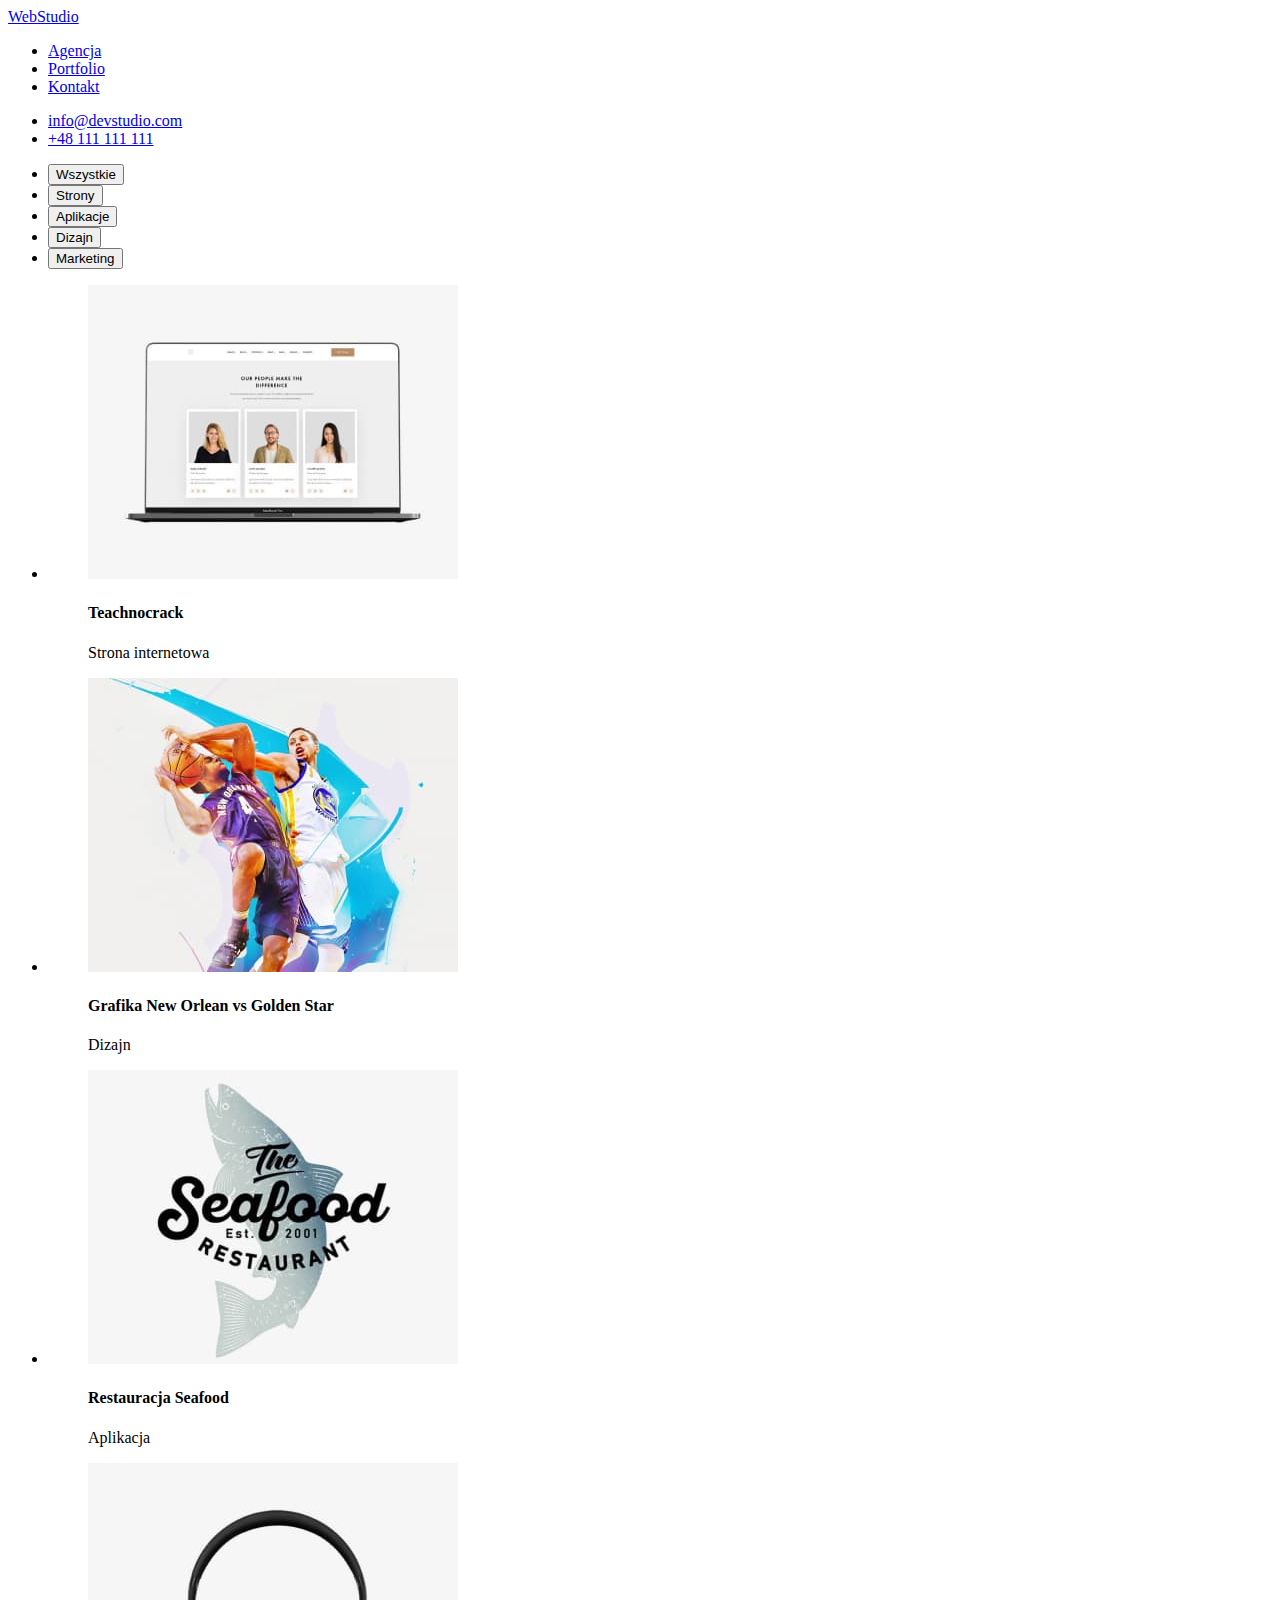
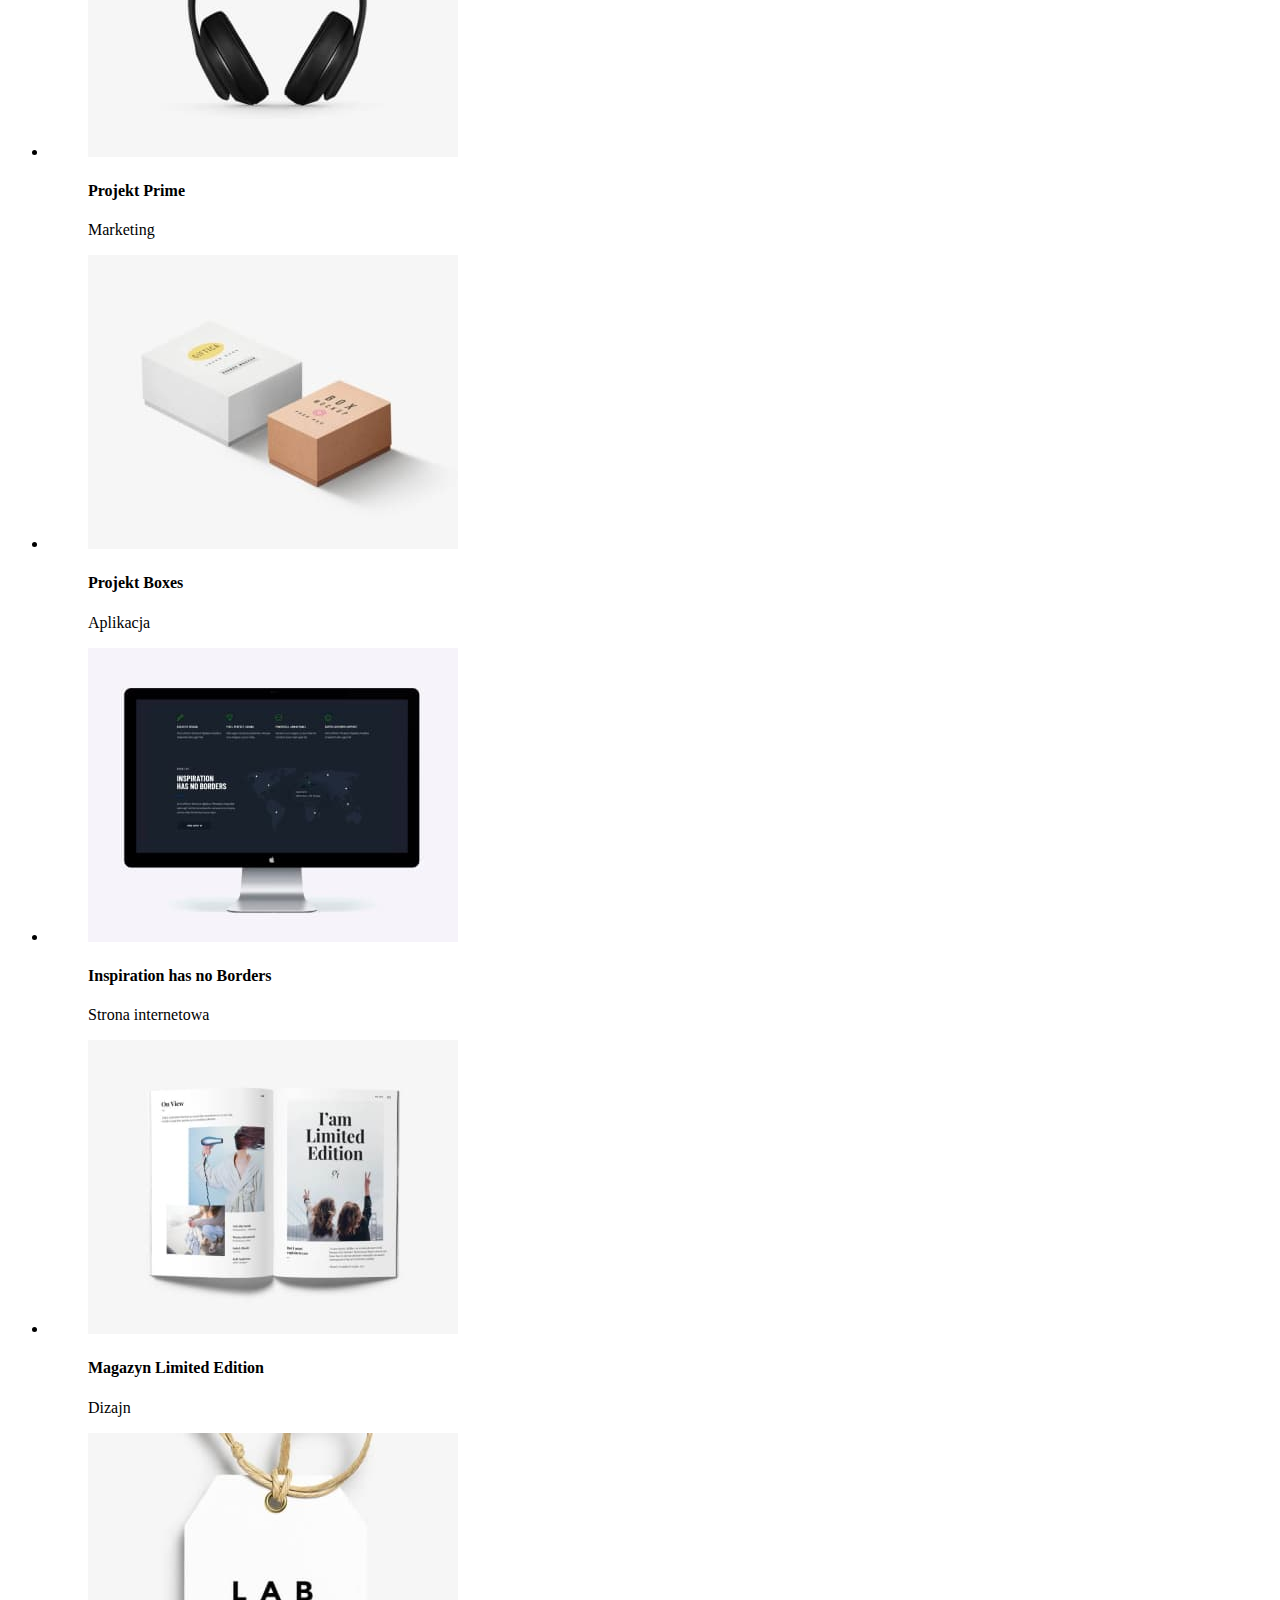
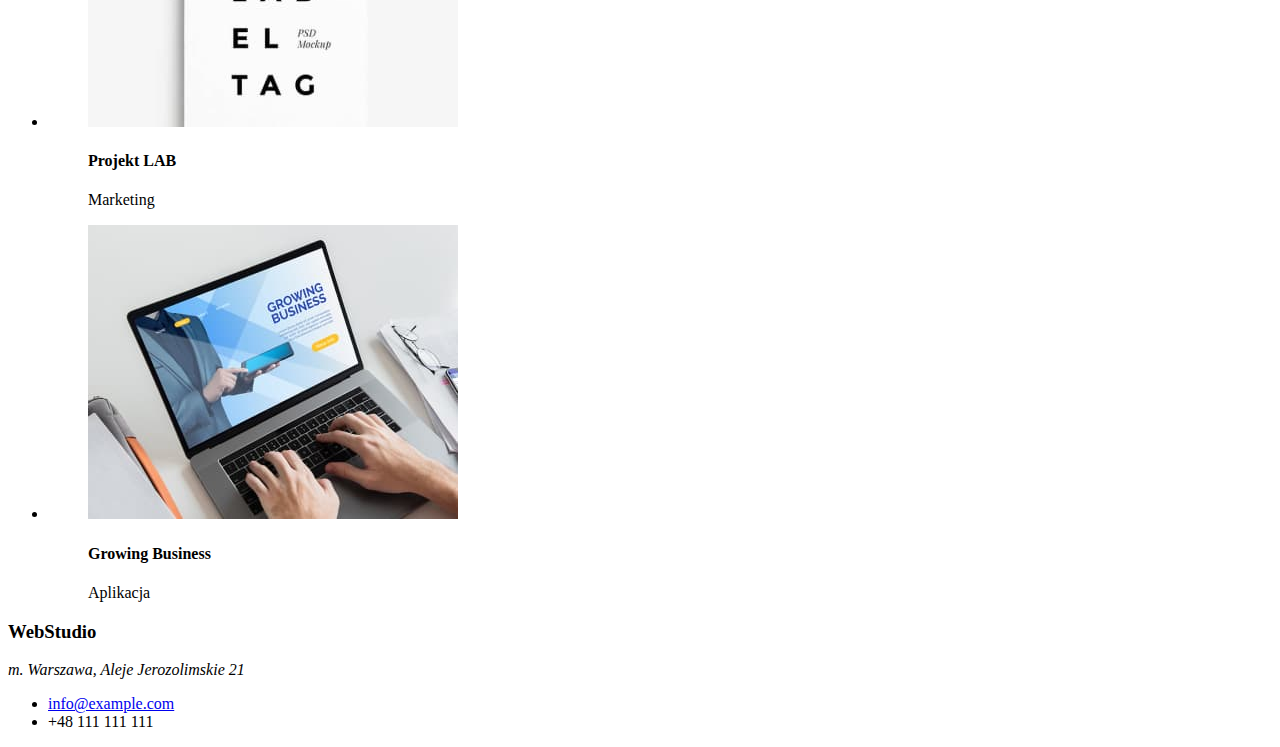
==== portfolio.html @ eed4c4bc "Add portfolio" ====
<!DOCTYPE html>
<html lang="en">
	<head>
		<meta charset="UTF-8" />
		<meta http-equiv="X-UA-Compatible" content="IE=edge" />
		<meta name="viewport" content="width=device-width, initial-scale=1.0" />
		<title>Document</title>
	</head>
	<body>
		<header>
			<a href="index.html">WebStudio</a>
			<nav>
				<ul>
					<li><a href="index.html">Agencja</a></li>
					<li><a href="portfolio.html">Portfolio</a></li>
					<li><a href="#">Kontakt</a></li>
				</ul>
			</nav>

			<ul>
				<li><a href="mailto:info@devstudio.com">info@devstudio.com</a></li>
				<li><a href="tel:+48111111111">+48 111 111 111</a></li>
			</ul>
		</header>
		<main>
			<section>
                <ul>
                    <li><button type="button">Wszystkie</button></li>
                    <li><button type="button">Strony</button></li>
                    <li><button type="button">Aplikacje</button></li>
                    <li><button type="button">Dizajn</button></li>
                    <li><button type="button">Marketing</button></li>
                </ul>
                <ul>
					<li>
						<figure>
							<img 
							src="images/portfolio-img1.jpg" 
							height="294"
							width="370" 
							alt="Strona internetowa na której możemy zobczyc zdjęcia 3 osób. 2 dziewczyn i chłopaka"
							/>
							<figcaption>
								<h4>Teachnocrack</h4>
								<p>Strona internetowa</p>
							</figcaption>
						</figure>
					</li>
					<li>
						<figure>
							<img src="images/portfolio-img2.jpg" height="294"
							width="370" alt="Dwuch zawodników NBA walczy o piłkę">
								
							</img>
							<figcaption><h4>Grafika New Orlean vs Golden Star</h4>
								<p>Dizajn</p></figcaption>
						</figure>
					</li>
					<li>
						<figure>
							<img src="images/portfolio-img3.jpg"height="294"
							width="370" alt="Logo The Seafood Restaurant na którym widziemy rybę">
								<figcaption><h4>Restauracja Seafood</h4>
								<p>Aplikacja</p></figcaption>
							</img>
						</figure>
					</li>
					<li>
						<figure>
							<img src="images/portfolio-img4.jpg" height="294"
							width="370" alt="Słuchawki nauszne koloru czarnego">
								<figcaption><h4>Projekt Prime</h4>
								<p>Marketing</p></figcaption>
							</img>
						</figure>
					</li>
					<li>
						<figure>
							<img src="images/portfolio-img5.jpg" height="294"
							width="370" alt="Dwa pudełka, jedno białe i większe drugie brązowe mniejsze">
								<figcaption><h4>Projekt Boxes</h4><p>Aplikacja</p></figcaption>
							</img>
						</figure>
					</li>
					<li>
						<figure>
							<img src="images/portfolio-img6.jpg" height="294"
							width="370" alt="Monitor na którym widzimy wyświetloną stronę internetową ">
								<figcaption><h4>Inspiration has no Borders</h4><p>Strona internetowa</p></figcaption>
							</img>
						</figure>
					</li>
					<li>
						<figure>
							<img 
							src="images/portfolio-img7.jpg" 
							height="294"
							width="370" 
							alt="Magazyn Limit Edition ">
								<figcaption><h4>Magazyn Limited Edition</h4><p>Dizajn</p></figcaption>
							</img>
						</figure>
					</li>
					<li>
						<figure>
							<img src="images/portfolio-img8.jpg" height="294"
							width="370" alt="Pszywieszka koloru białego z napisem L A B E L T A G">
								<figcaption><h4>Projekt LAB</h4><p>Marketing</p></figcaption>
							</img>
						</figure>
					</li>
					<li>
						<figure>
							<img src="images/portfolio-img9.jpg" height="294"
							width="370" alt="Laptop z wyswietloną stroną GROWING BUSINESS">
								<figcaption><h4>Growing Business</h4><p>Aplikacja</p></figcaption>
							</img>
						</figure>
					</li>
				</ul>
            </section>
		</main>
		<footer>
			<h3>WebStudio</h3>
			<address>m. Warszawa, Aleje Jerozolimskie 21</address>
			<ul>
				<li><a href="mailto:info@example.com">info@example.com</a></li>
				<li><a href="tel:+48111111111"></a>+48 111 111 111</li>
			</ul>
		</footer>
	</body>
</html>
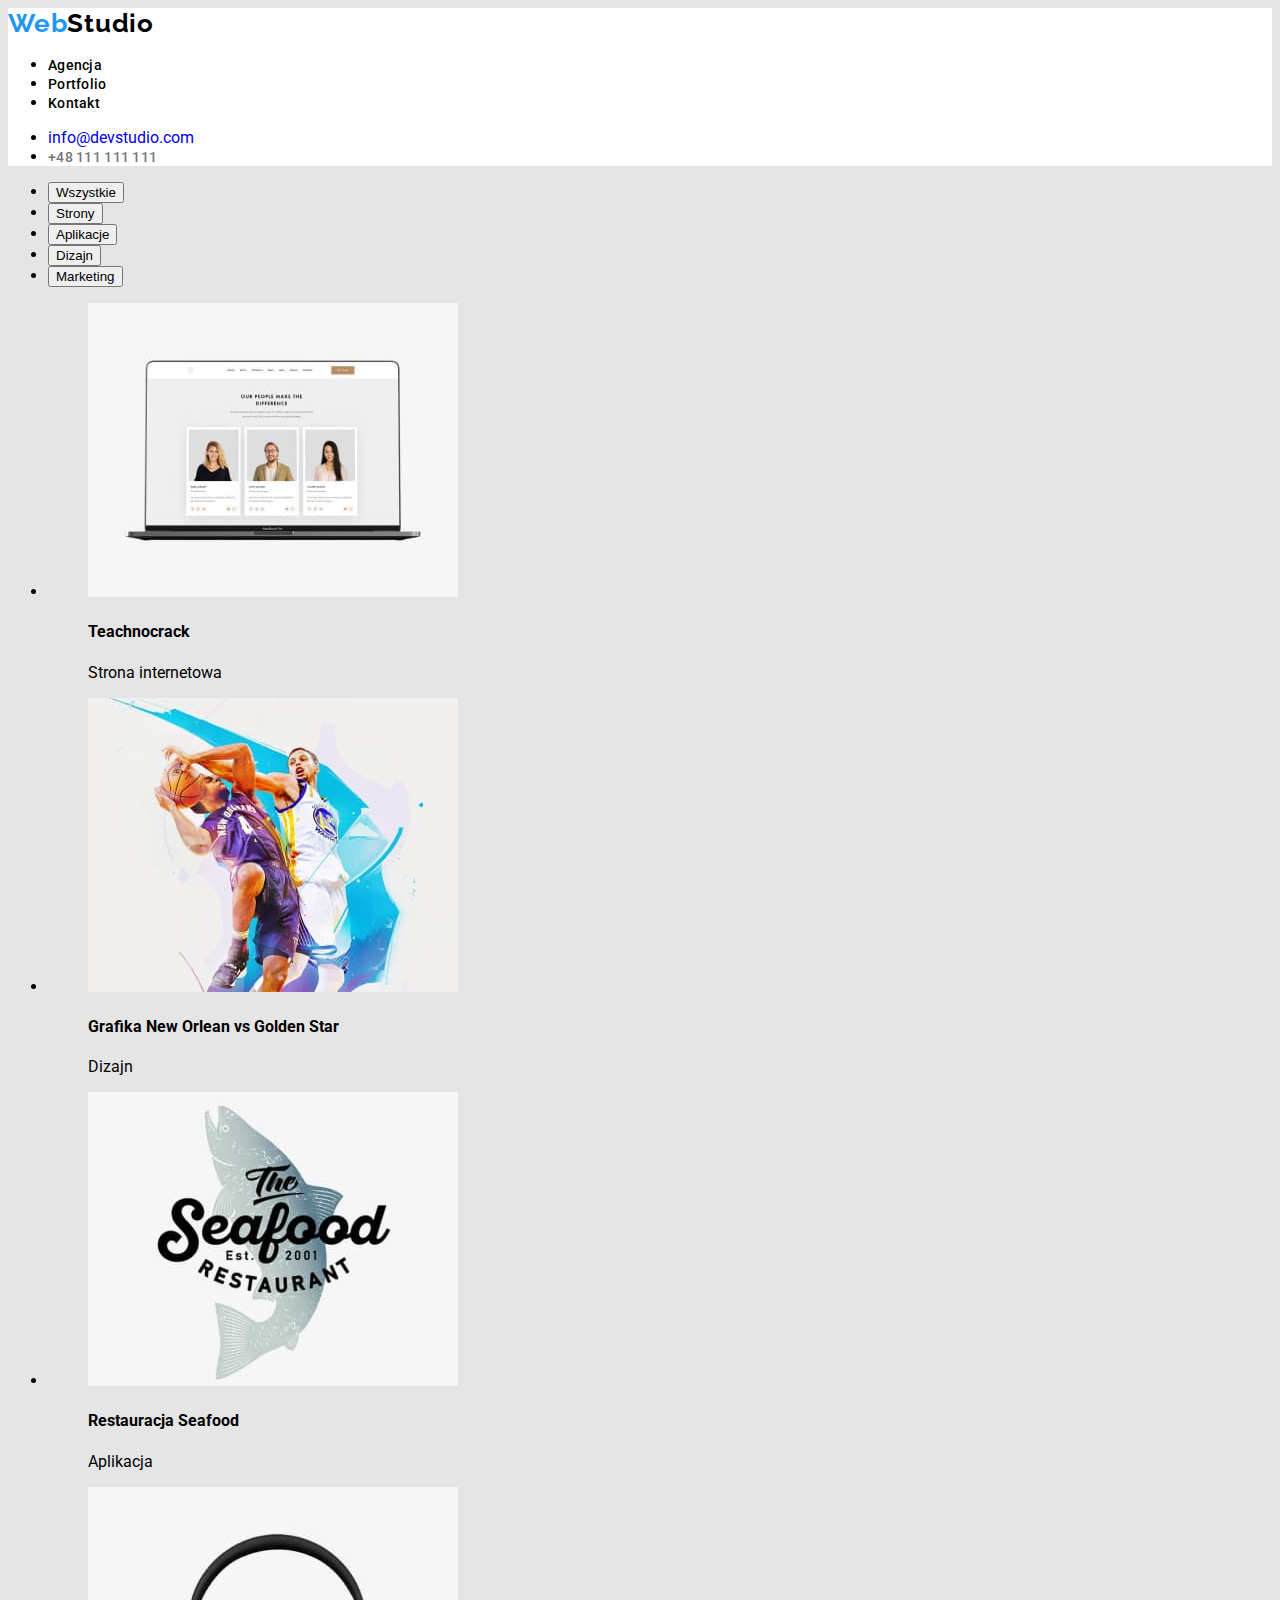
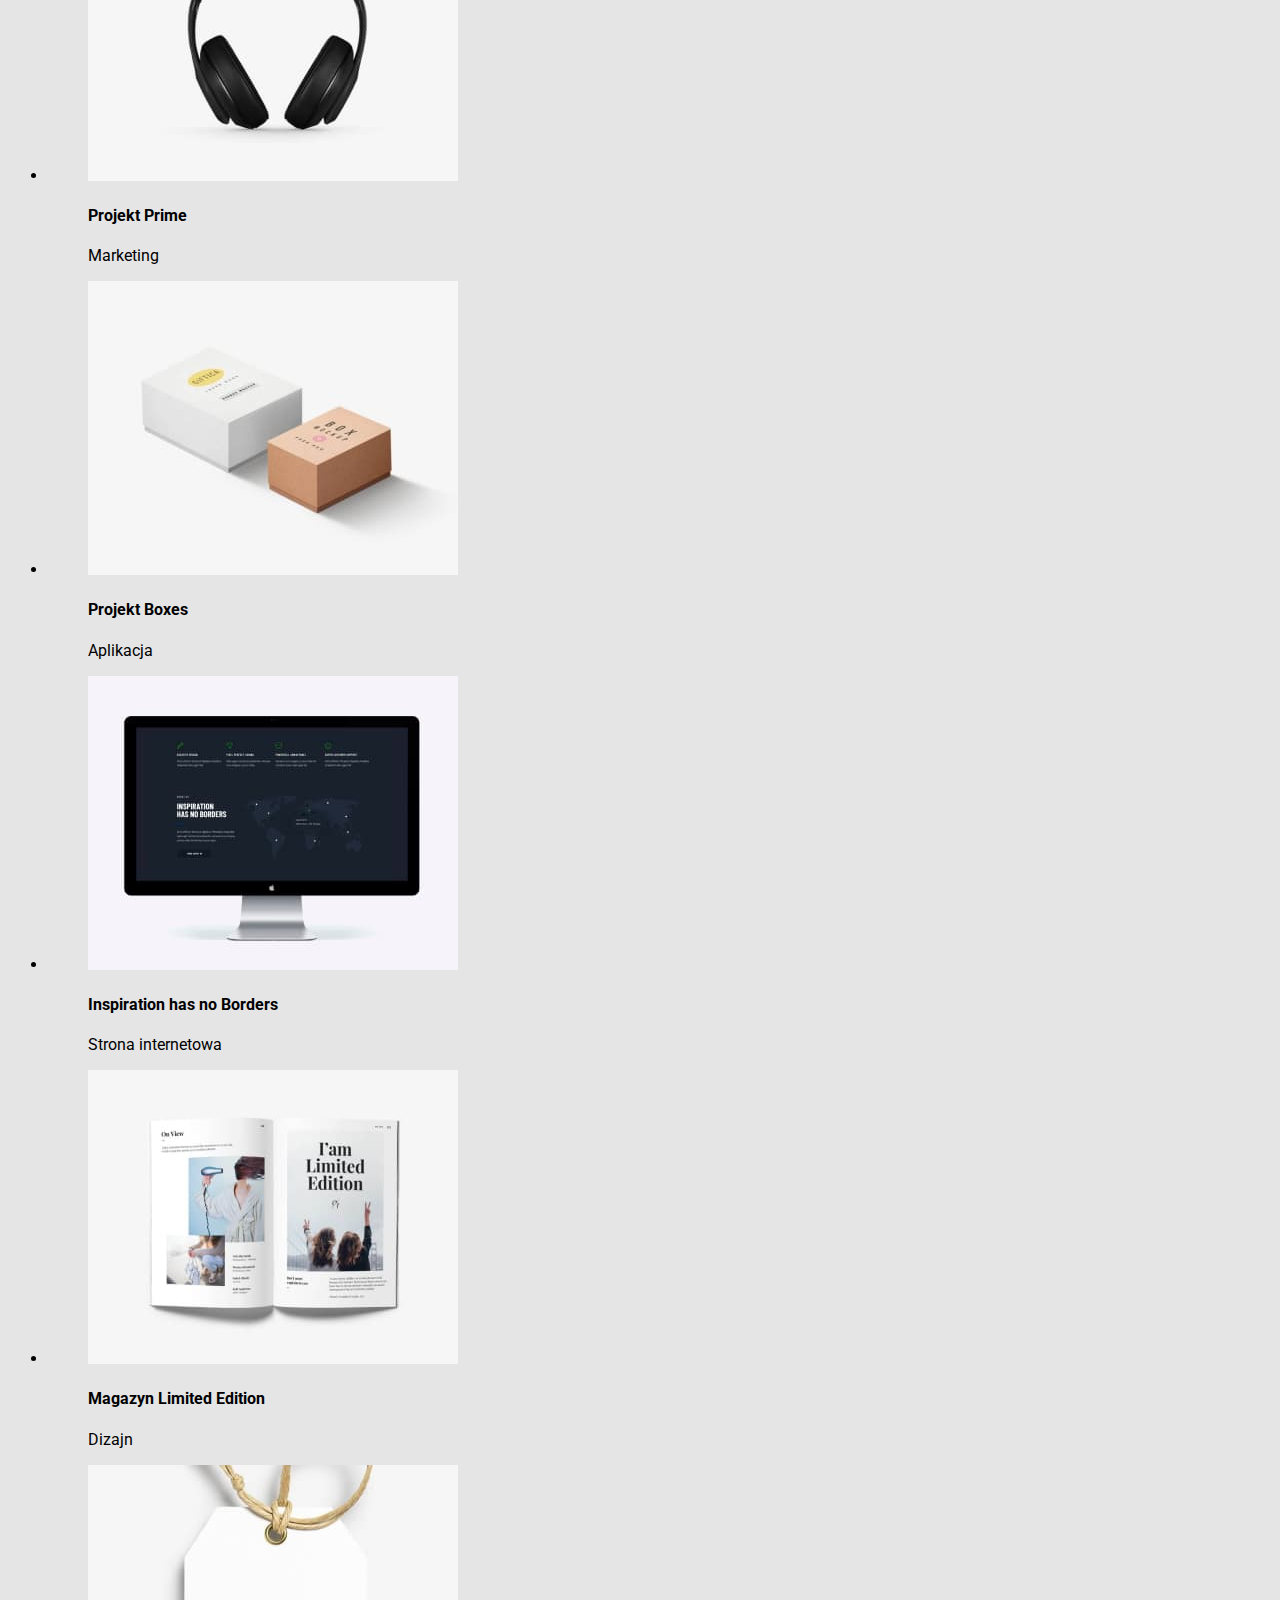
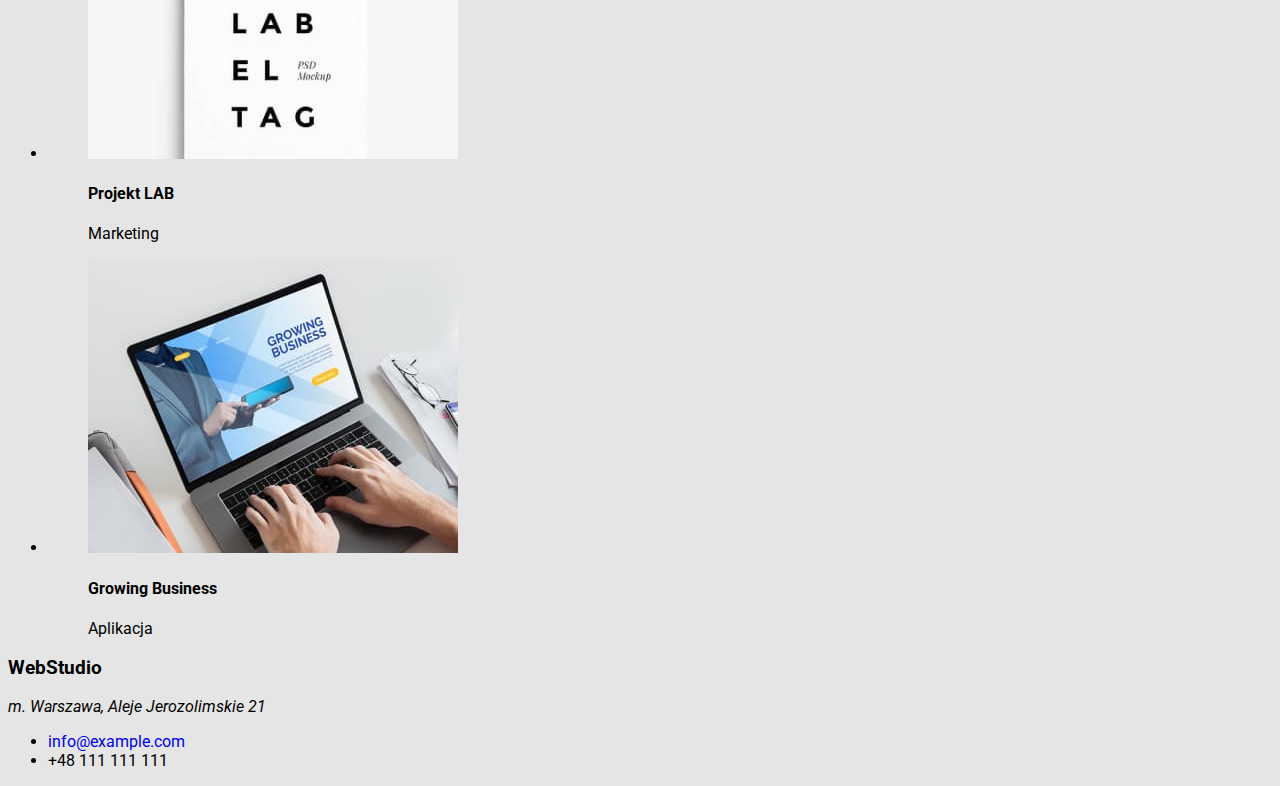
==== commit b24c1dbc: "css" ====
--- a/portfolio.html
+++ b/portfolio.html
@@ -4,41 +4,58 @@
 		<meta charset="UTF-8" />
 		<meta http-equiv="X-UA-Compatible" content="IE=edge" />
 		<meta name="viewport" content="width=device-width, initial-scale=1.0" />
+		<link rel="preconnect" href="https://fonts.googleapis.com" />
+		<link rel="preconnect" href="https://fonts.gstatic.com" crossorigin />
+		<link
+			href="https://fonts.googleapis.com/css2?family=Raleway:wght@700&family=Roboto:wght@400;500;700;900&display=swap"
+			rel="stylesheet"
+		/>
+		<link rel="stylesheet" href="./css/styles.css" />
 		<title>Document</title>
 	</head>
 	<body>
 		<header>
-			<a href="index.html">WebStudio</a>
+			<a href="index.html" class="header__logo"
+				><span class="header__logo--span">Web</span>Studio</a
+			>
 			<nav>
 				<ul>
-					<li><a href="index.html">Agencja</a></li>
-					<li><a href="portfolio.html">Portfolio</a></li>
-					<li><a href="#">Kontakt</a></li>
+					<li><a href="index.html" class="header__link">Agencja</a></li>
+					<li><a href="portfolio.html" class="header__link">Portfolio</a></li>
+					<li><a href="#" class="header__link">Kontakt</a></li>
 				</ul>
 			</nav>
 
 			<ul>
-				<li><a href="mailto:info@devstudio.com">info@devstudio.com</a></li>
-				<li><a href="tel:+48111111111">+48 111 111 111</a></li>
+				<li>
+					<a href="mailto:info@devstudio.com" class="header__contact--mail"
+						>info@devstudio.com</a
+					>
+				</li>
+				<li>
+					<a href="tel:+48111111111" class="header__contact--phone"
+						>+48 111 111 111</a
+					>
+				</li>
 			</ul>
 		</header>
 		<main>
 			<section>
-                <ul>
-                    <li><button type="button">Wszystkie</button></li>
-                    <li><button type="button">Strony</button></li>
-                    <li><button type="button">Aplikacje</button></li>
-                    <li><button type="button">Dizajn</button></li>
-                    <li><button type="button">Marketing</button></li>
-                </ul>
-                <ul>
+				<ul>
+					<li><button type="button">Wszystkie</button></li>
+					<li><button type="button">Strony</button></li>
+					<li><button type="button">Aplikacje</button></li>
+					<li><button type="button">Dizajn</button></li>
+					<li><button type="button">Marketing</button></li>
+				</ul>
+				<ul>
 					<li>
 						<figure>
-							<img 
-							src="images/portfolio-img1.jpg" 
-							height="294"
-							width="370" 
-							alt="Strona internetowa na której możemy zobczyc zdjęcia 3 osób. 2 dziewczyn i chłopaka"
+							<img
+								src="images/portfolio-img1.jpg"
+								height="294"
+								width="370"
+								alt="Strona internetowa na której możemy zobczyc zdjęcia 3 osób. 2 dziewczyn i chłopaka"
 							/>
 							<figcaption>
 								<h4>Teachnocrack</h4>
@@ -48,77 +65,118 @@
 					</li>
 					<li>
 						<figure>
-							<img src="images/portfolio-img2.jpg" height="294"
-							width="370" alt="Dwuch zawodników NBA walczy o piłkę">
-								
-							</img>
-							<figcaption><h4>Grafika New Orlean vs Golden Star</h4>
-								<p>Dizajn</p></figcaption>
+							<img
+								src="images/portfolio-img2.jpg"
+								height="294"
+								width="370"
+								alt="Dwuch zawodników NBA walczy o piłkę"
+							/>
+							<figcaption>
+								<h4>Grafika New Orlean vs Golden Star</h4>
+								<p>Dizajn</p>
+							</figcaption>
 						</figure>
 					</li>
 					<li>
 						<figure>
-							<img src="images/portfolio-img3.jpg"height="294"
-							width="370" alt="Logo The Seafood Restaurant na którym widziemy rybę">
-								<figcaption><h4>Restauracja Seafood</h4>
-								<p>Aplikacja</p></figcaption>
-							</img>
+							<img
+								src="images/portfolio-img3.jpg"
+								height="294"
+								width="370"
+								alt="Logo The Seafood Restaurant na którym widziemy rybę"
+							/>
+							<figcaption>
+								<h4>Restauracja Seafood</h4>
+								<p>Aplikacja</p>
+							</figcaption>
 						</figure>
 					</li>
 					<li>
 						<figure>
-							<img src="images/portfolio-img4.jpg" height="294"
-							width="370" alt="Słuchawki nauszne koloru czarnego">
-								<figcaption><h4>Projekt Prime</h4>
-								<p>Marketing</p></figcaption>
-							</img>
+							<img
+								src="images/portfolio-img4.jpg"
+								height="294"
+								width="370"
+								alt="Słuchawki nauszne koloru czarnego"
+							/>
+							<figcaption>
+								<h4>Projekt Prime</h4>
+								<p>Marketing</p>
+							</figcaption>
 						</figure>
 					</li>
 					<li>
 						<figure>
-							<img src="images/portfolio-img5.jpg" height="294"
-							width="370" alt="Dwa pudełka, jedno białe i większe drugie brązowe mniejsze">
-								<figcaption><h4>Projekt Boxes</h4><p>Aplikacja</p></figcaption>
-							</img>
+							<img
+								src="images/portfolio-img5.jpg"
+								height="294"
+								width="370"
+								alt="Dwa pudełka, jedno białe i większe drugie brązowe mniejsze"
+							/>
+							<figcaption>
+								<h4>Projekt Boxes</h4>
+								<p>Aplikacja</p>
+							</figcaption>
 						</figure>
 					</li>
 					<li>
 						<figure>
-							<img src="images/portfolio-img6.jpg" height="294"
-							width="370" alt="Monitor na którym widzimy wyświetloną stronę internetową ">
-								<figcaption><h4>Inspiration has no Borders</h4><p>Strona internetowa</p></figcaption>
-							</img>
+							<img
+								src="images/portfolio-img6.jpg"
+								height="294"
+								width="370"
+								alt="Monitor na którym widzimy wyświetloną stronę internetową "
+							/>
+							<figcaption>
+								<h4>Inspiration has no Borders</h4>
+								<p>Strona internetowa</p>
+							</figcaption>
 						</figure>
 					</li>
 					<li>
 						<figure>
-							<img 
-							src="images/portfolio-img7.jpg" 
-							height="294"
-							width="370" 
-							alt="Magazyn Limit Edition ">
-								<figcaption><h4>Magazyn Limited Edition</h4><p>Dizajn</p></figcaption>
-							</img>
+							<img
+								src="images/portfolio-img7.jpg"
+								height="294"
+								width="370"
+								alt="Magazyn Limit Edition "
+							/>
+							<figcaption>
+								<h4>Magazyn Limited Edition</h4>
+								<p>Dizajn</p>
+							</figcaption>
 						</figure>
 					</li>
 					<li>
 						<figure>
-							<img src="images/portfolio-img8.jpg" height="294"
-							width="370" alt="Pszywieszka koloru białego z napisem L A B E L T A G">
-								<figcaption><h4>Projekt LAB</h4><p>Marketing</p></figcaption>
-							</img>
+							<img
+								src="images/portfolio-img8.jpg"
+								height="294"
+								width="370"
+								alt="Pszywieszka koloru białego z napisem L A B E L T A G"
+							/>
+							<figcaption>
+								<h4>Projekt LAB</h4>
+								<p>Marketing</p>
+							</figcaption>
 						</figure>
 					</li>
 					<li>
 						<figure>
-							<img src="images/portfolio-img9.jpg" height="294"
-							width="370" alt="Laptop z wyswietloną stroną GROWING BUSINESS">
-								<figcaption><h4>Growing Business</h4><p>Aplikacja</p></figcaption>
-							</img>
+							<img
+								src="images/portfolio-img9.jpg"
+								height="294"
+								width="370"
+								alt="Laptop z wyswietloną stroną GROWING BUSINESS"
+							/>
+							<figcaption>
+								<h4>Growing Business</h4>
+								<p>Aplikacja</p>
+							</figcaption>
 						</figure>
 					</li>
 				</ul>
-            </section>
+			</section>
 		</main>
 		<footer>
 			<h3>WebStudio</h3>
--- a/css/styles.css
+++ b/css/styles.css
@@ -0,0 +1,98 @@
+/* deklaracja zmiennych */
+:root {
+	--brand-color: #e5e5e5;
+	--secondary-color: #2f303a;
+	--header-color: #ffffff;
+}
+/* style ogołne */
+body {
+	background-color: var(--brand-color);
+	font-family: "Roboto", sans-serif;
+}
+header {
+	background-color: var(--header-color);
+}
+a {
+	text-decoration: none;
+}
+
+/* style dla header */
+.header__logo {
+	font-family: "Raleway";
+	font-style: normal;
+	font-weight: 700;
+	font-size: 26px;
+	line-height: 31px;
+	letter-spacing: 0.03em;
+	color: black;
+}
+.header__logo--span {
+	color: #2196f3;
+}
+.header__link {
+	font-family: "Roboto";
+	font-style: normal;
+	font-weight: 500;
+	font-size: 14px;
+	line-height: 16px;
+	letter-spacing: 0.02em;
+	color: black;
+}
+.header__link:focus {
+	color: #2196f3;
+}
+.header_contact--mail {
+	font-family: "Roboto";
+	font-style: normal;
+	font-weight: 500;
+	font-size: 14px;
+	line-height: 16px;
+	letter-spacing: 0.02em;
+	color: #2196f3;
+}
+.header__contact--phone {
+	font-family: "Roboto";
+	font-style: normal;
+	font-weight: 500;
+	font-size: 14px;
+	line-height: 16px;
+	letter-spacing: 0.02em;
+	color: #757575;
+}
+
+/* style dla sekcji z efektywnymi rozwiazaniami*/
+
+.section__effective_solutions {
+	background: #2f303a;
+}
+.section__effective_solutions--heading{
+	font-family: 'Roboto';
+	font-style: normal;
+	font-weight: 900;
+	font-size: 44px;
+	line-height: 60px;
+	/* or 136% */
+	text-align: center;
+	letter-spacing: 0.06em;
+	text-transform: uppercase;
+	
+	color: #FFFFFF;
+	
+}
+.section__effective_solutions--button{
+	font-family: 'Roboto';
+	font-style: normal;
+	font-weight: 700;
+	font-size: 16px;
+	line-height: 30px;
+	/* identical to box height, or 188% */
+	
+	display: flex;
+	align-items: center;
+	text-align: center;
+	letter-spacing: 0.06em;
+
+	color: #FFFFFF;
+}
+
+/* style dla sekcji z loremipsum */
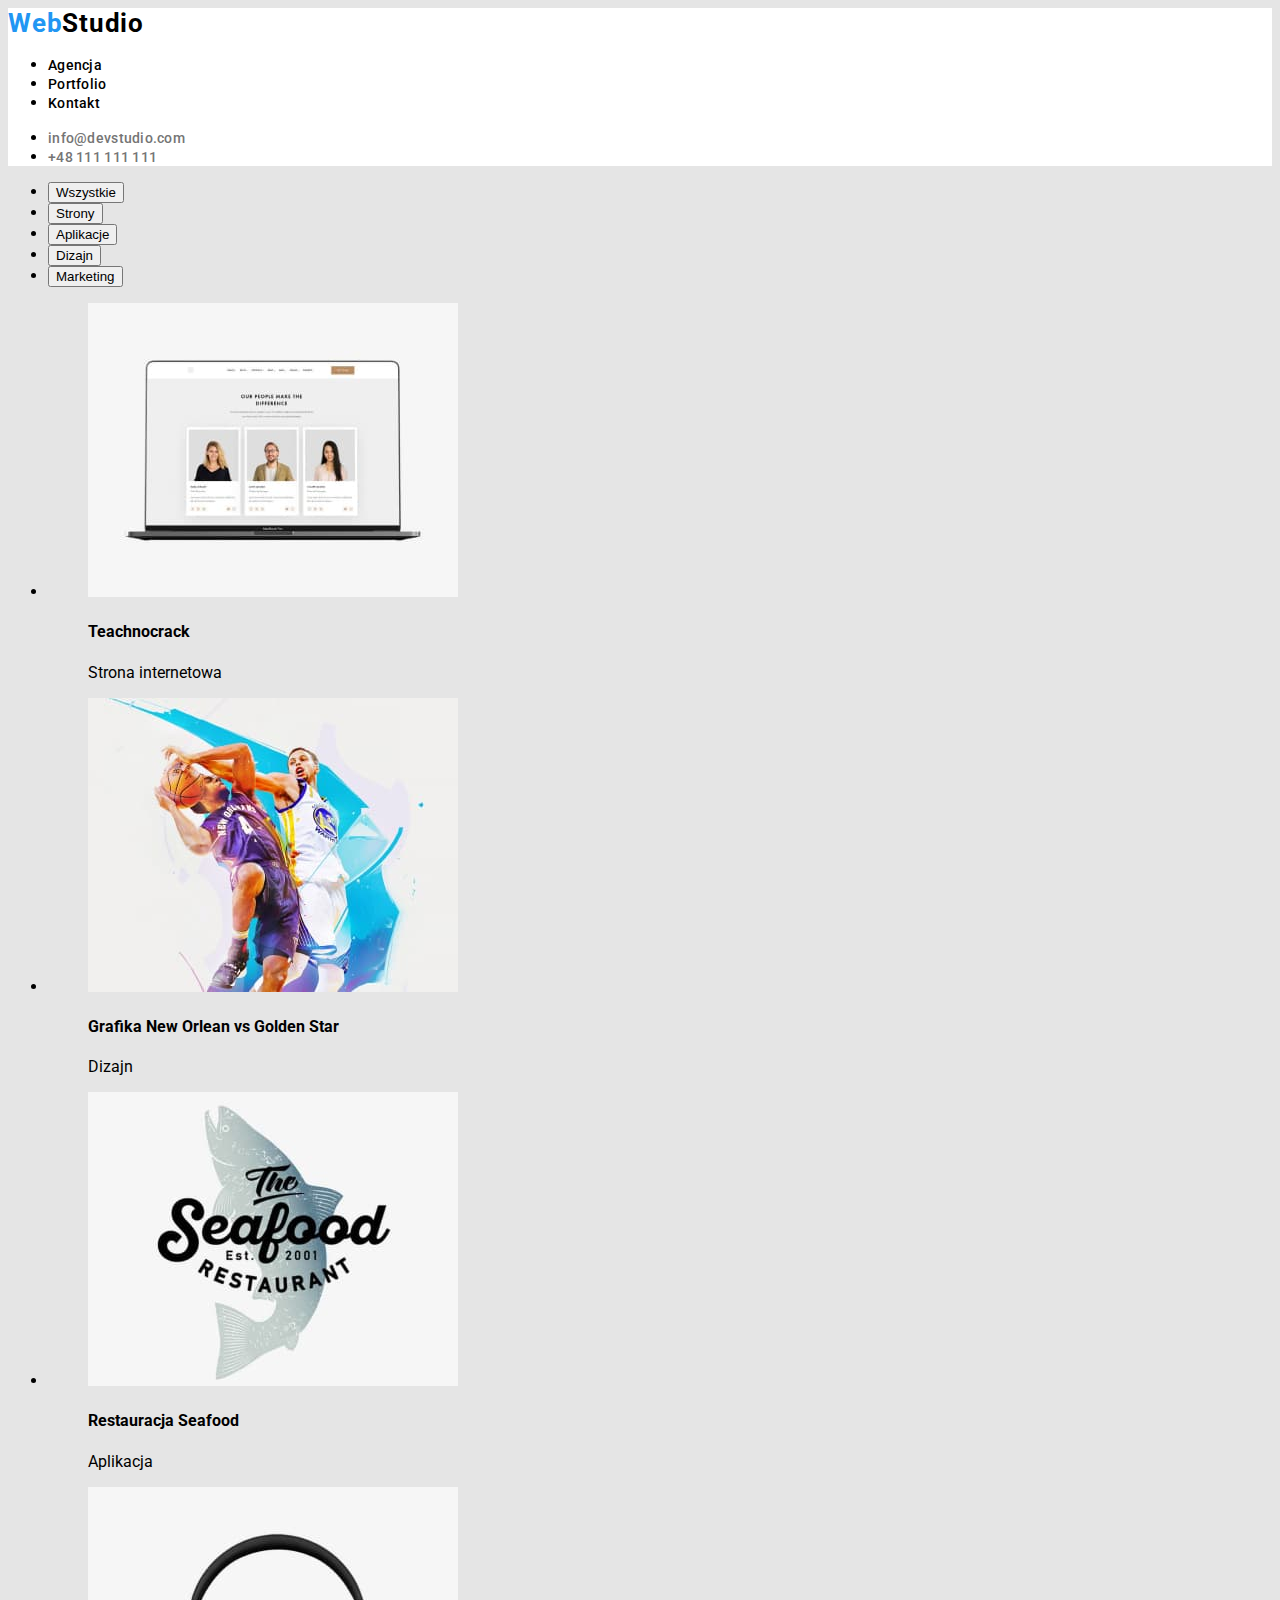
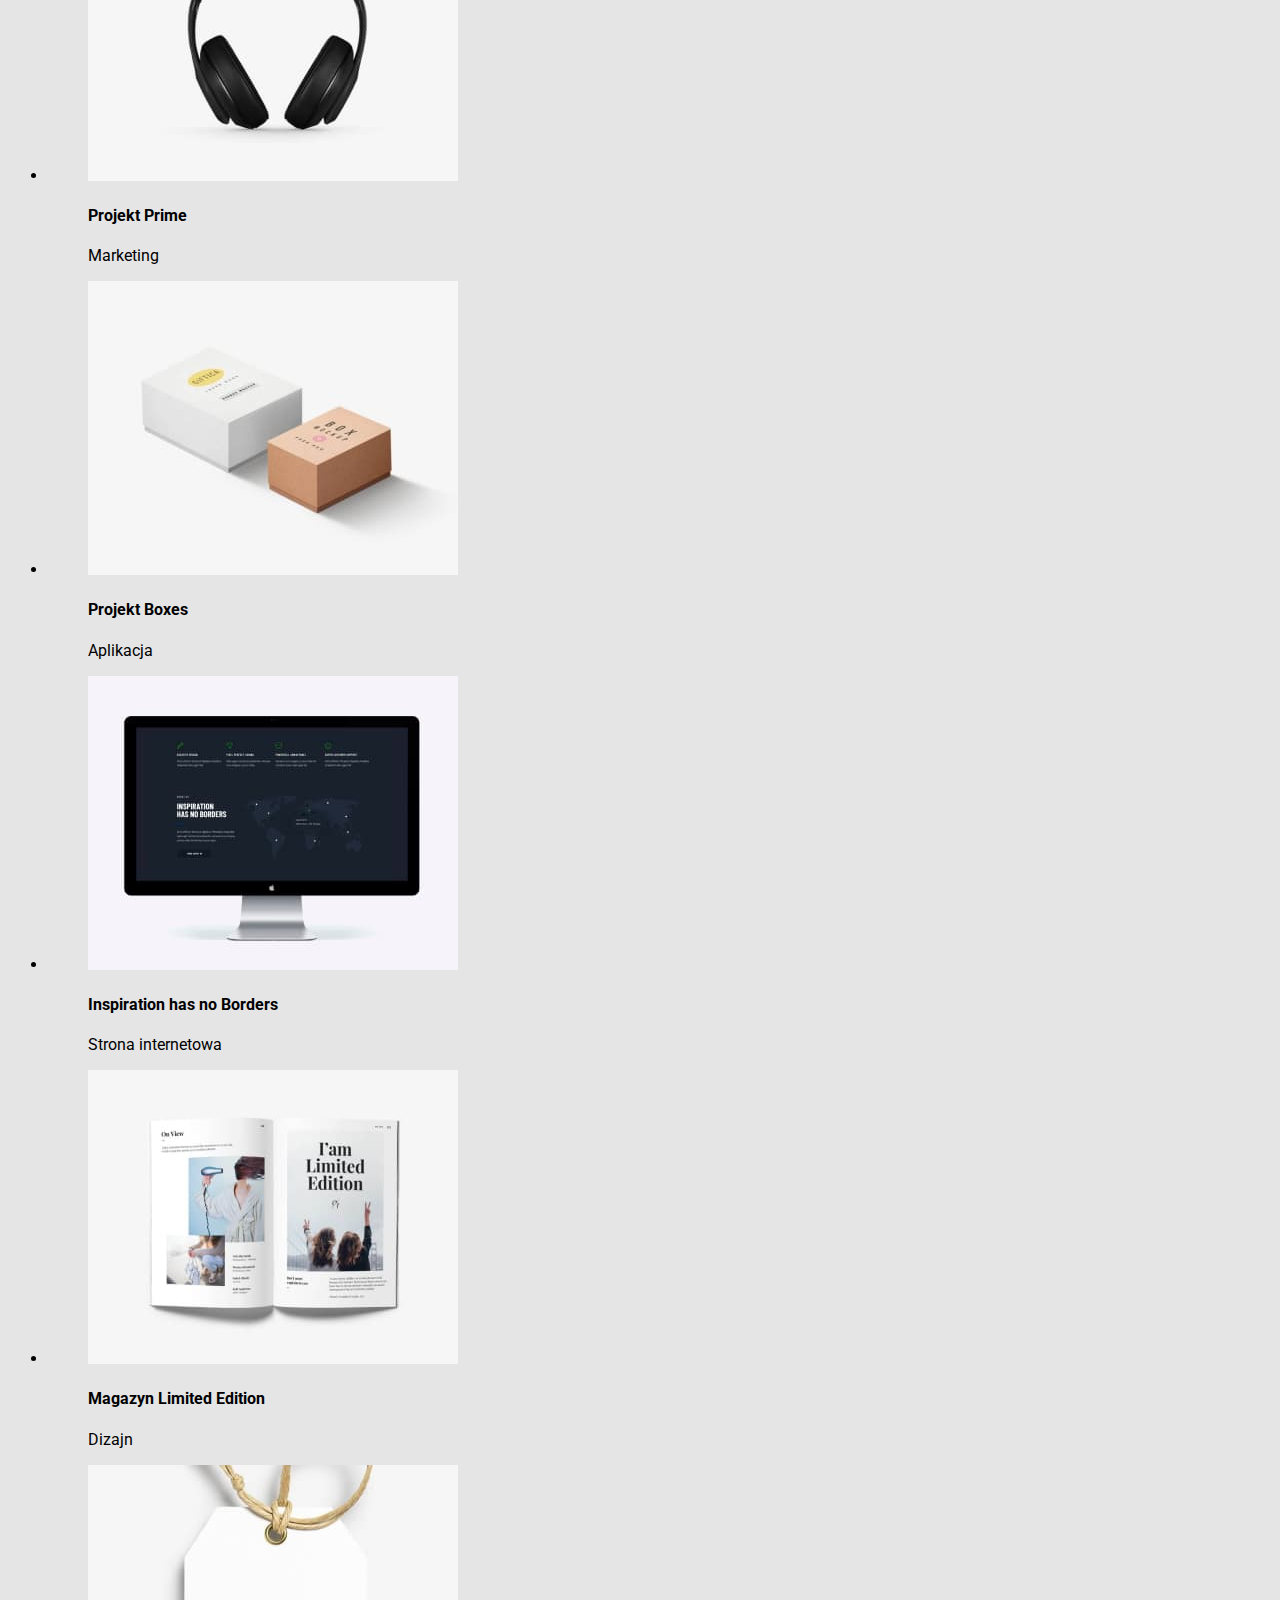
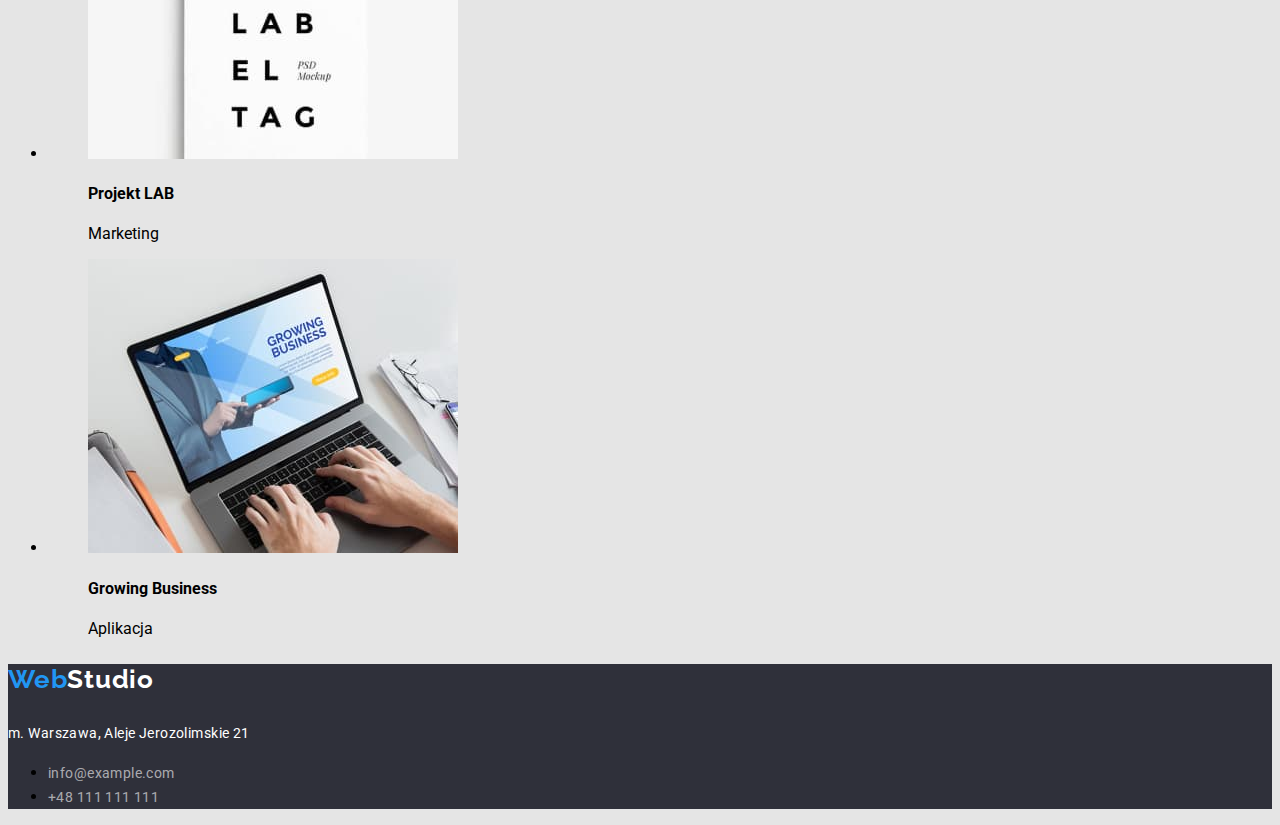
==== commit 938fcdc3: "v3" ====
--- a/portfolio.html
+++ b/portfolio.html
@@ -179,11 +179,15 @@
 			</section>
 		</main>
 		<footer>
-			<h3>WebStudio</h3>
-			<address>m. Warszawa, Aleje Jerozolimskie 21</address>
+			<h3 class="footer__heading">
+				<span class="footer__heading--span">Web</span>Studio
+			</h3>
+			<address class="footer--address">
+				m. Warszawa, Aleje Jerozolimskie 21
+			</address>
 			<ul>
-				<li><a href="mailto:info@example.com">info@example.com</a></li>
-				<li><a href="tel:+48111111111"></a>+48 111 111 111</li>
+				<li><a href="mailto:info@example.com" class="footer__contact">info@example.com</a></li>
+				<li><a href="tel:+48111111111" class="footer__contact">+48 111 111 111</a></li>
 			</ul>
 		</footer>
 	</body>
--- a/css/styles.css
+++ b/css/styles.css
@@ -15,10 +15,16 @@
 a {
 	text-decoration: none;
 }
+a:hover {
+	color: #2196f3;
+}
+
+footer {
+	background-color: var(--secondary-color);
+}
 
 /* style dla header */
 .header__logo {
-	font-family: "Raleway";
 	font-style: normal;
 	font-weight: 700;
 	font-size: 26px;
@@ -30,7 +36,7 @@
 	color: #2196f3;
 }
 .header__link {
-	font-family: "Roboto";
+
 	font-style: normal;
 	font-weight: 500;
 	font-size: 14px;
@@ -41,17 +47,8 @@
 .header__link:focus {
 	color: #2196f3;
 }
-.header_contact--mail {
-	font-family: "Roboto";
-	font-style: normal;
-	font-weight: 500;
-	font-size: 14px;
-	line-height: 16px;
-	letter-spacing: 0.02em;
-	color: #2196f3;
-}
-.header__contact--phone {
-	font-family: "Roboto";
+.header__contact--mail, .header__contact--phone {
+
 	font-style: normal;
 	font-weight: 500;
 	font-size: 14px;
@@ -60,13 +57,14 @@
 	color: #757575;
 }
 
+
 /* style dla sekcji z efektywnymi rozwiazaniami*/
 
 .section__effective_solutions {
 	background: #2f303a;
 }
-.section__effective_solutions--heading{
-	font-family: 'Roboto';
+.section__effective_solutions--heading {
+
 	font-style: normal;
 	font-weight: 900;
 	font-size: 44px;
@@ -75,24 +73,146 @@
 	text-align: center;
 	letter-spacing: 0.06em;
 	text-transform: uppercase;
-	
-	color: #FFFFFF;
-	
-}
-.section__effective_solutions--button{
-	font-family: 'Roboto';
+
+	color: #ffffff;
+}
+.section__effective_solutions--button {
+
 	font-style: normal;
 	font-weight: 700;
 	font-size: 16px;
 	line-height: 30px;
 	/* identical to box height, or 188% */
-	
+
 	display: flex;
 	align-items: center;
 	text-align: center;
 	letter-spacing: 0.06em;
 
-	color: #FFFFFF;
+	color: #ffffff;
 }
 
 /* style dla sekcji z loremipsum */
+
+/* .section__loremipsum{
+
+} */
+.section__loremipsum--heading {
+
+	font-style: normal;
+	font-weight: 700;
+	font-size: 14px;
+	line-height: 16px;
+	letter-spacing: 0.03em;
+	text-transform: uppercase;
+
+	color: #212121;
+}
+.section__loremipsum--paragraph {
+
+	font-style: normal;
+	font-weight: 400;
+	font-size: 14px;
+	line-height: 24px;
+	/* or 171% */
+
+	letter-spacing: 0.03em;
+
+	color: #757575;
+}
+
+/* sekcja czym się zajmujemy */
+.section_job--heading {
+
+	font-style: normal;
+	font-weight: 700;
+	font-size: 36px;
+	line-height: 42px;
+	text-align: center;
+	letter-spacing: 0.03em;
+
+	color: #212121;
+}
+
+/* sekcja nasz team */
+.section_team {
+	background: #f5f4fa;
+}
+.section_team--heading {
+
+	font-style: normal;
+	font-weight: 700;
+	font-size: 36px;
+	line-height: 42px;
+	text-align: center;
+	letter-spacing: 0.03em;
+
+	color: #212121;
+}
+.section__team--figure {
+	background: #ffffff;
+	/* material shadow v1 */
+
+	box-shadow: 0px 1px 3px rgba(0, 0, 0, 0.12), 0px 1px 1px rgba(0, 0, 0, 0.14),
+		0px 2px 1px rgba(0, 0, 0, 0.2);
+	border-radius: 0px 0px 4px 4px;
+}
+.section__team--figure_description {
+
+	font-style: normal;
+	font-weight: 500;
+	font-size: 16px;
+	line-height: 19px;
+	/* identical to box height */
+	text-align: center;
+	letter-spacing: 0.03em;
+	color: #212121;
+}
+.section__team--figure_description > h4 {
+	color: #212121;
+}
+.section__team--figure_description > p {
+	color: #757575;
+}
+
+/* style dla footer */
+
+.footer__heading {
+	font-family: "Raleway";
+	font-style: normal;
+	font-weight: 700;
+	font-size: 26px;
+	line-height: 31px;
+	/* identical to box height */
+
+	letter-spacing: 0.03em;
+	color: #ffffff;
+}
+.footer__heading > span {
+	color: #2196f3;
+}
+.footer--address {
+
+	font-style: normal;
+	font-weight: 400;
+	font-size: 14px;
+	line-height: 24px;
+	/* or 171% */
+
+	letter-spacing: 0.03em;
+
+	color: #ffffff;
+}
+.footer__contact {
+	
+
+	font-style: normal;
+	font-weight: 400;
+	font-size: 14px;
+	line-height: 24px;
+	/* or 171% */
+
+	letter-spacing: 0.03em;
+
+	color: rgba(255, 255, 255, 0.6);
+}
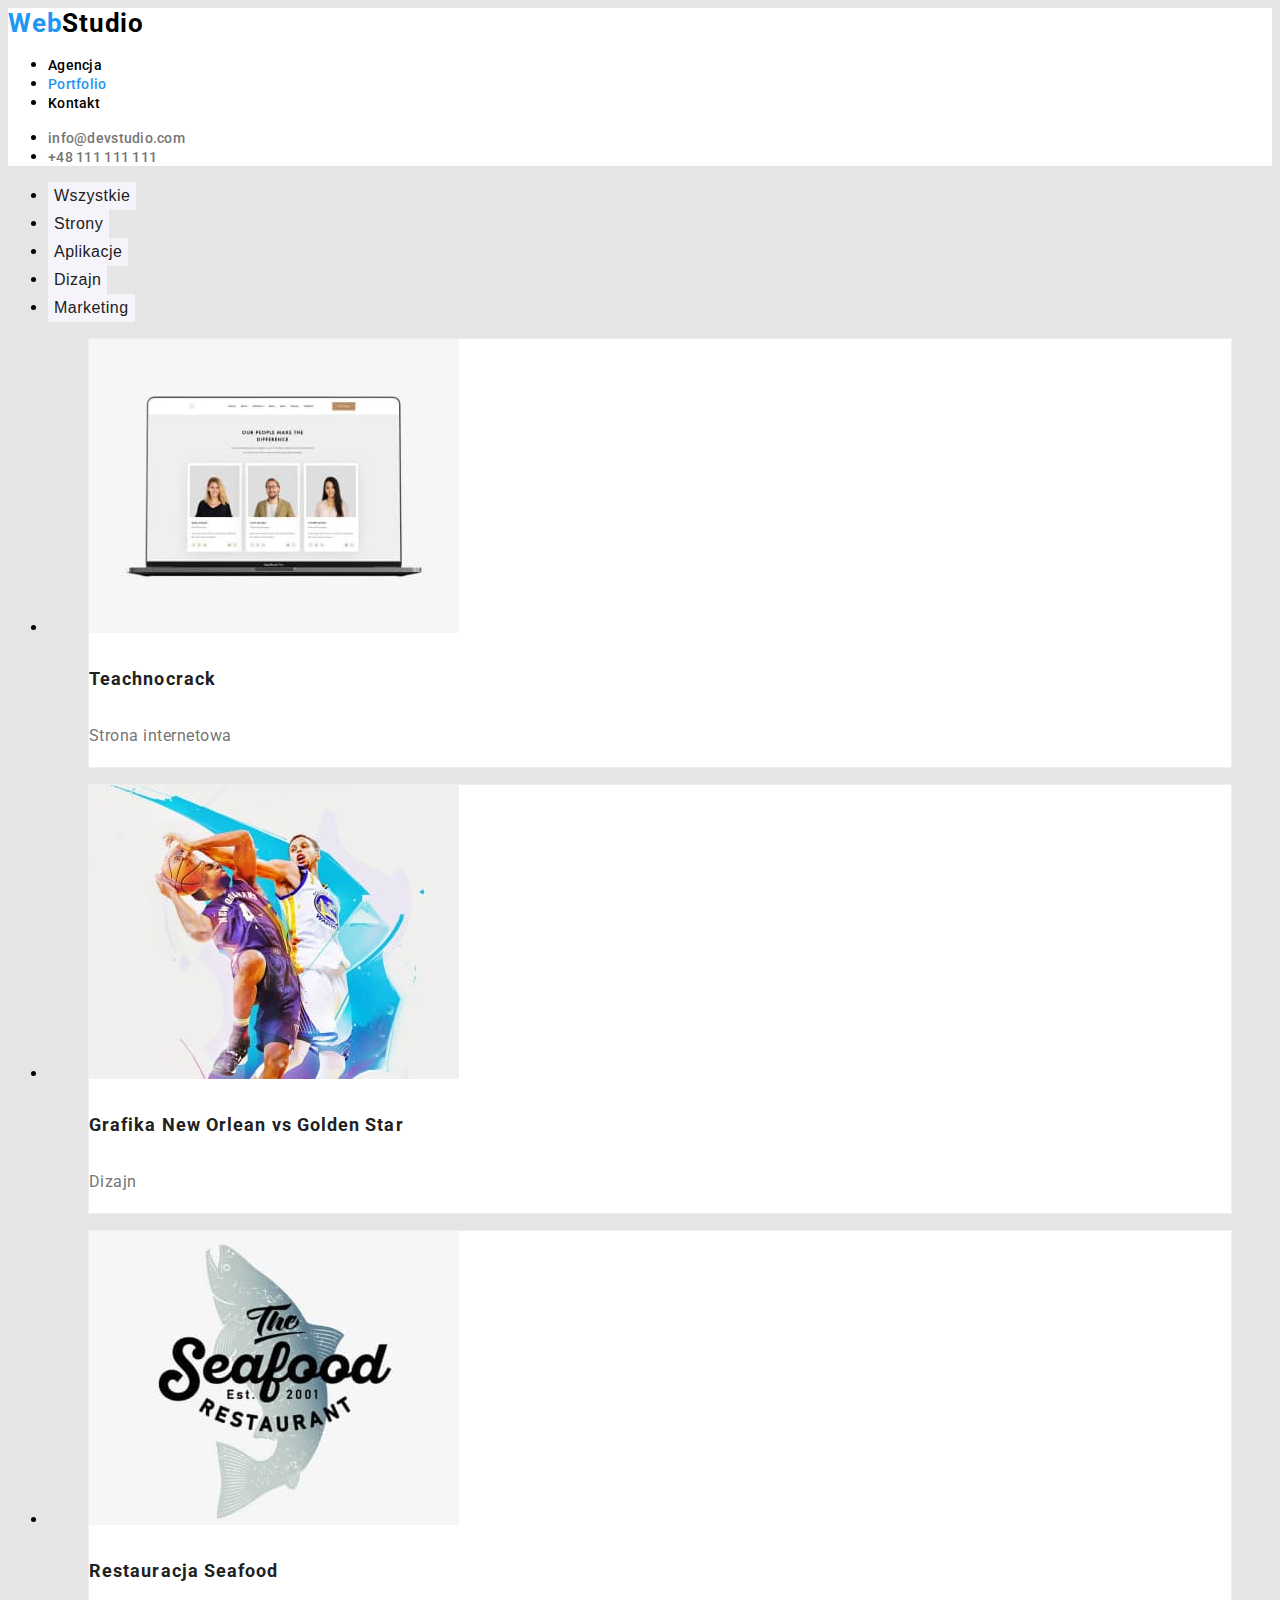
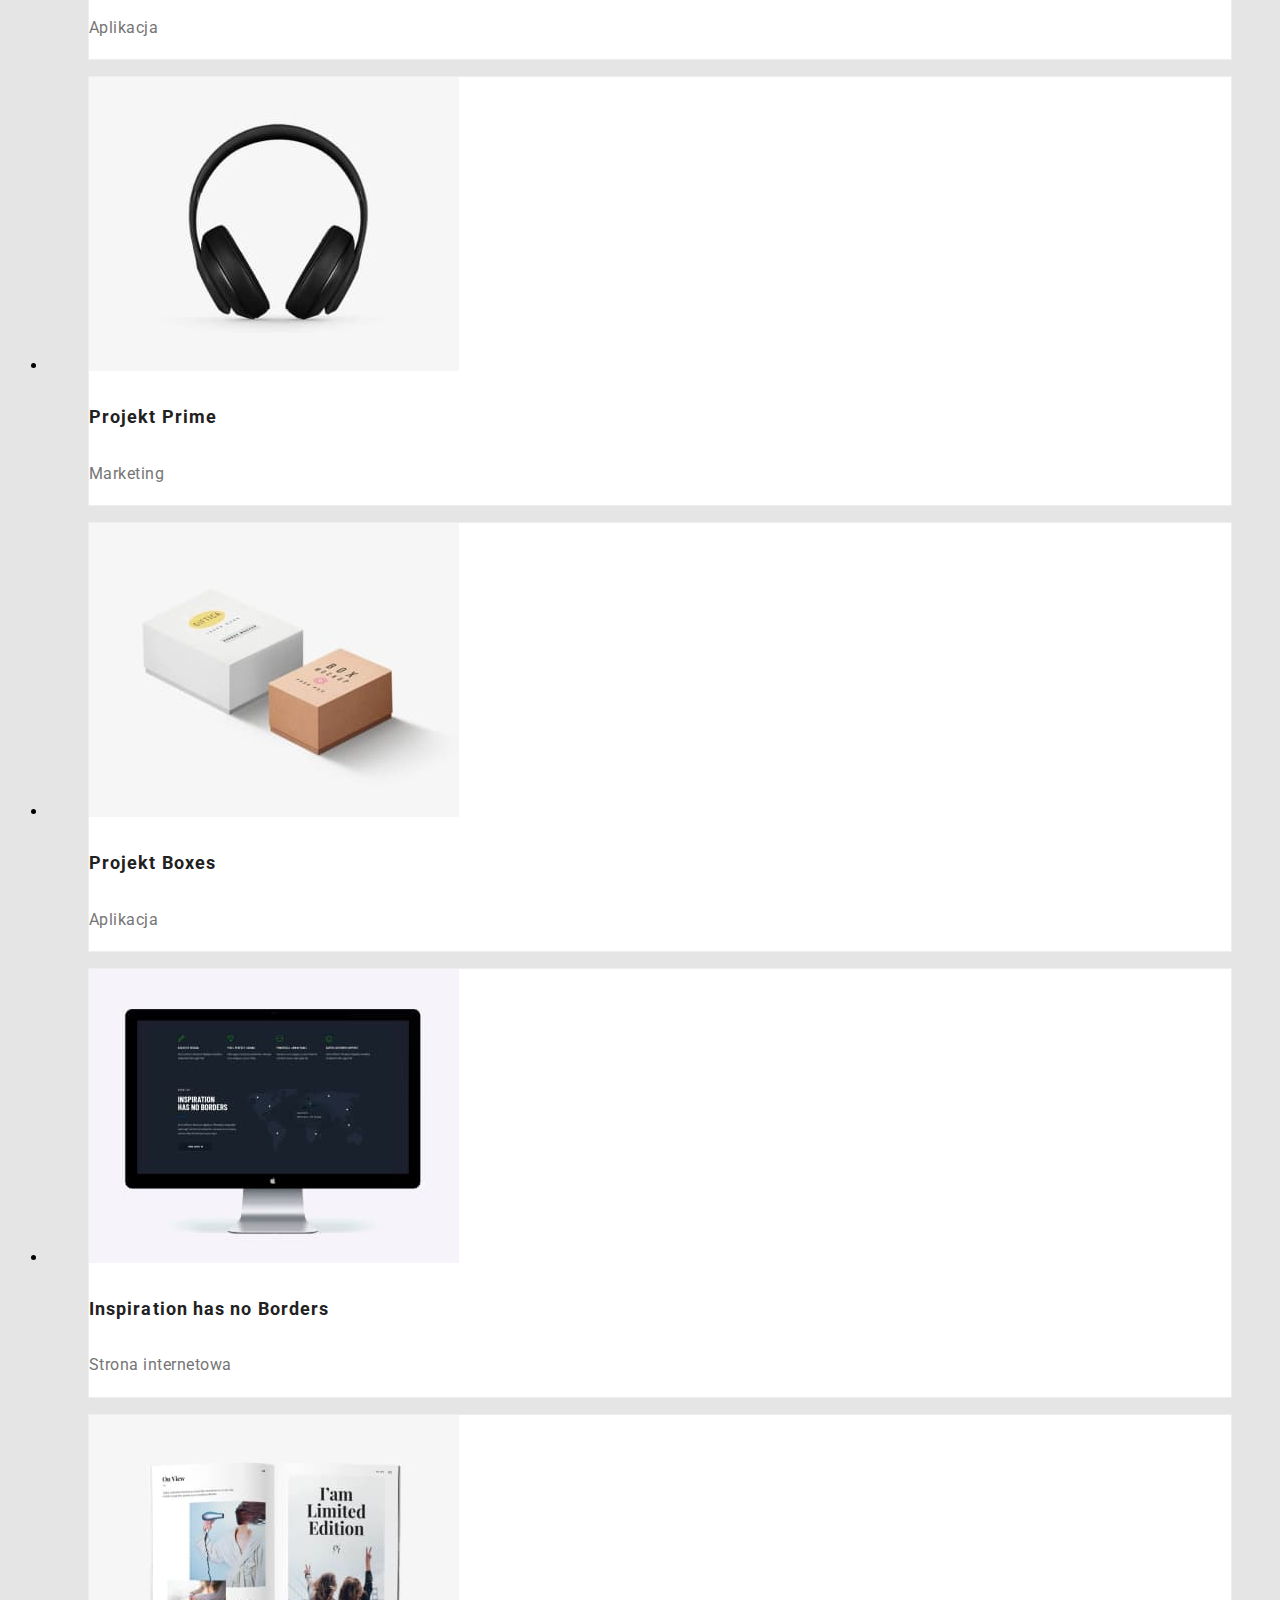
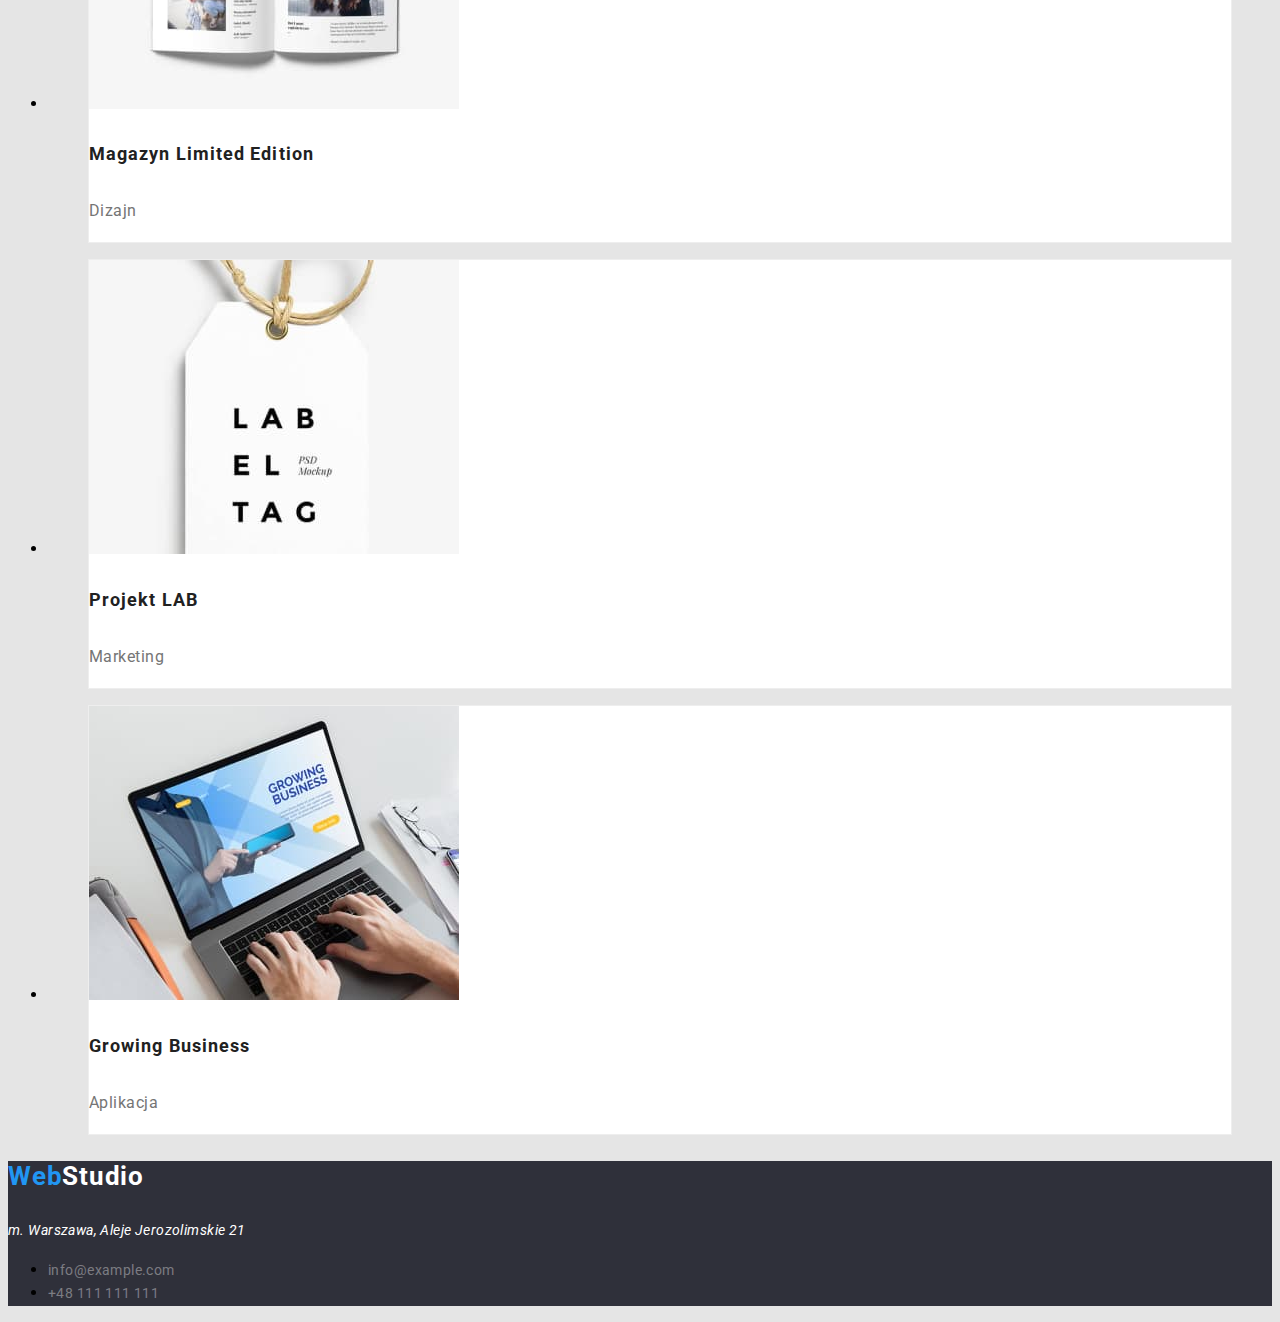
==== commit 22502c2b: "fix" ====
--- a/portfolio.html
+++ b/portfolio.html
@@ -10,19 +10,26 @@
 			href="https://fonts.googleapis.com/css2?family=Raleway:wght@700&family=Roboto:wght@400;500;700;900&display=swap"
 			rel="stylesheet"
 		/>
-		<link rel="stylesheet" href="./css/styles.css" />
+		<link rel="stylesheet" href="css/styles.css" />
 		<title>Document</title>
 	</head>
 	<body>
-		<header>
-			<a href="index.html" class="header__logo"
-				><span class="header__logo--span">Web</span>Studio</a
-			>
-			<nav>
+		<header class="header_box">
+			<a href="index.html" class="header__logo"><span>Web</span>Studio</a>
+			<nav class="header__nav">
 				<ul>
-					<li><a href="index.html" class="header__link">Agencja</a></li>
-					<li><a href="portfolio.html" class="header__link">Portfolio</a></li>
-					<li><a href="#" class="header__link">Kontakt</a></li>
+					<li>
+						<a href="index.html" class="header__nav--link">Agencja</a>
+					</li>
+					<li>
+						<a
+							href="portfolio.html"
+							style="color: #2196f3"
+							class="header__nav--link"
+							>Portfolio</a
+						>
+					</li>
+					<li><a href="#" class="header__nav--link">Kontakt</a></li>
 				</ul>
 			</nav>
 
@@ -42,134 +49,154 @@
 		<main>
 			<section>
 				<ul>
-					<li><button type="button">Wszystkie</button></li>
-					<li><button type="button">Strony</button></li>
-					<li><button type="button">Aplikacje</button></li>
-					<li><button type="button">Dizajn</button></li>
-					<li><button type="button">Marketing</button></li>
+					<li>
+						<button type="button" class="portfolio__section--button">
+							Wszystkie
+						</button>
+					</li>
+					<li>
+						<button type="button" class="portfolio__section--button">
+							Strony
+						</button>
+					</li>
+					<li>
+						<button type="button" class="portfolio__section--button">
+							Aplikacje
+						</button>
+					</li>
+					<li>
+						<button type="button" class="portfolio__section--button">
+							Dizajn
+						</button>
+					</li>
+					<li>
+						<button type="button" class="portfolio__section--button">
+							Marketing
+						</button>
+					</li>
 				</ul>
 				<ul>
 					<li>
-						<figure>
+						<figure class="portfolio__box--figure">
 							<img
 								src="images/portfolio-img1.jpg"
 								height="294"
 								width="370"
-								alt="Strona internetowa na której możemy zobczyc zdjęcia 3 osób. 2 dziewczyn i chłopaka"
-							/>
-							<figcaption>
+								alt="Strona internetowa na której możemy zobczyc zdjęcia trzech osób. Dwójkę dziewczyny i chłopaka"
+							/>
+							<figcaption class="portfolio__box--figure_description">
 								<h4>Teachnocrack</h4>
 								<p>Strona internetowa</p>
 							</figcaption>
 						</figure>
 					</li>
 					<li>
-						<figure>
+						<figure class="portfolio__box--figure">
 							<img
 								src="images/portfolio-img2.jpg"
 								height="294"
 								width="370"
 								alt="Dwuch zawodników NBA walczy o piłkę"
 							/>
-							<figcaption>
+							<figcaption class="portfolio__box--figure_description">
 								<h4>Grafika New Orlean vs Golden Star</h4>
 								<p>Dizajn</p>
 							</figcaption>
 						</figure>
 					</li>
 					<li>
-						<figure>
+						<figure class="portfolio__box--figure">
 							<img
 								src="images/portfolio-img3.jpg"
 								height="294"
 								width="370"
 								alt="Logo The Seafood Restaurant na którym widziemy rybę"
 							/>
-							<figcaption>
+							<figcaption class="portfolio__box--figure_description">
 								<h4>Restauracja Seafood</h4>
 								<p>Aplikacja</p>
 							</figcaption>
 						</figure>
 					</li>
 					<li>
-						<figure>
+						<figure class="portfolio__box--figure">
 							<img
 								src="images/portfolio-img4.jpg"
 								height="294"
 								width="370"
 								alt="Słuchawki nauszne koloru czarnego"
 							/>
-							<figcaption>
+							<figcaption class="portfolio__box--figure_description">
 								<h4>Projekt Prime</h4>
 								<p>Marketing</p>
 							</figcaption>
 						</figure>
 					</li>
 					<li>
-						<figure>
+						<figure class="portfolio__box--figure">
 							<img
 								src="images/portfolio-img5.jpg"
 								height="294"
 								width="370"
 								alt="Dwa pudełka, jedno białe i większe drugie brązowe mniejsze"
 							/>
-							<figcaption>
+							<figcaption class="portfolio__box--figure_description">
 								<h4>Projekt Boxes</h4>
 								<p>Aplikacja</p>
 							</figcaption>
 						</figure>
 					</li>
 					<li>
-						<figure>
+						<figure class="portfolio__box--figure">
 							<img
 								src="images/portfolio-img6.jpg"
 								height="294"
 								width="370"
 								alt="Monitor na którym widzimy wyświetloną stronę internetową "
 							/>
-							<figcaption>
+							<figcaption class="portfolio__box--figure_description">
 								<h4>Inspiration has no Borders</h4>
 								<p>Strona internetowa</p>
 							</figcaption>
 						</figure>
 					</li>
 					<li>
-						<figure>
+						<figure class="portfolio__box--figure">
 							<img
 								src="images/portfolio-img7.jpg"
 								height="294"
 								width="370"
 								alt="Magazyn Limit Edition "
 							/>
-							<figcaption>
+							<figcaption class="portfolio__box--figure_description">
 								<h4>Magazyn Limited Edition</h4>
 								<p>Dizajn</p>
 							</figcaption>
 						</figure>
 					</li>
 					<li>
-						<figure>
+						<figure class="portfolio__box--figure">
 							<img
 								src="images/portfolio-img8.jpg"
 								height="294"
 								width="370"
 								alt="Pszywieszka koloru białego z napisem L A B E L T A G"
 							/>
-							<figcaption>
+							<figcaption class="portfolio__box--figure_description">
 								<h4>Projekt LAB</h4>
 								<p>Marketing</p>
 							</figcaption>
 						</figure>
 					</li>
 					<li>
-						<figure>
+						<figure class="portfolio__box--figure">
 							<img
 								src="images/portfolio-img9.jpg"
 								height="294"
 								width="370"
 								alt="Laptop z wyswietloną stroną GROWING BUSINESS"
 							/>
-							<figcaption>
+							<figcaption class="portfolio__box--figure_description">
 								<h4>Growing Business</h4>
 								<p>Aplikacja</p>
 							</figcaption>
@@ -178,16 +205,22 @@
 				</ul>
 			</section>
 		</main>
-		<footer>
-			<h3 class="footer__heading">
-				<span class="footer__heading--span">Web</span>Studio
-			</h3>
+		<footer class="footer--box">
+			<h3 class="footer--heading"><span>Web</span>Studio</h3>
 			<address class="footer--address">
 				m. Warszawa, Aleje Jerozolimskie 21
 			</address>
 			<ul>
-				<li><a href="mailto:info@example.com" class="footer__contact">info@example.com</a></li>
-				<li><a href="tel:+48111111111" class="footer__contact">+48 111 111 111</a></li>
+				<li>
+					<a href="mailto:info@example.com" class="footer__contact--mail"
+						>info@example.com</a
+					>
+				</li>
+				<li>
+					<a href="tel:+48111111111" class="footer__contact--phone"
+						>+48 111 111 111</a
+					>
+				</li>
 			</ul>
 		</footer>
 	</body>
--- a/css/styles.css
+++ b/css/styles.css
@@ -1,218 +1,231 @@
-/* deklaracja zmiennych */
 :root {
 	--brand-color: #e5e5e5;
-	--secondary-color: #2f303a;
-	--header-color: #ffffff;
-}
-/* style ogołne */
+	--secondary-brand-color: #2f303a;
+	--header-box-color: #ffffff;
+	--footer-box-color: #2f303a;
+
+	--link-contact-color: #757575;
+	--link-color-hover: #2196f3;
+
+	--address-color: #ffffff;
+	--footer-link-contact-color: #ffffff60;
+
+	--logo-color: #000000;
+	--secondary-logo-color: #2196f3;
+	--third-logo-color: #ffffff;
+
+	--text-color: #ffffff;
+	--secoundary-text-color: #212121;
+	--third-text-color: #757575;
+
+	--button-color: #2196f3;
+	--secoundary-button-color: #ffffff;
+	--third-button-color: #f5f4fa;
+	--hover-butto-color: #2196f3;
+
+	--figure-box-color: #ffffff;
+	--figure-portfolio-box-color: #ffffff;
+	--figure-portfolio-box-border-color: #eeeeee;
+}
+
 body {
 	background-color: var(--brand-color);
 	font-family: "Roboto", sans-serif;
-}
-header {
-	background-color: var(--header-color);
-}
-a {
-	text-decoration: none;
-}
-a:hover {
-	color: #2196f3;
-}
-
-footer {
-	background-color: var(--secondary-color);
-}
-
-/* style dla header */
+	font-style: normal;
+	font-weight: 400;
+}
+.header_box {
+	background-color: var(--header-box-color);
+}
 .header__logo {
-	font-style: normal;
+	text-decoration: none;
 	font-weight: 700;
 	font-size: 26px;
-	line-height: 31px;
-	letter-spacing: 0.03em;
-	color: black;
-}
-.header__logo--span {
-	color: #2196f3;
-}
-.header__link {
-
-	font-style: normal;
-	font-weight: 500;
-	font-size: 14px;
-	line-height: 16px;
+	line-height: 120%;
+	letter-spacing: 0.03em;
+	color: var(--logo-color);
+}
+.header__logo > span {
+	color: var(--secondary-logo-color);
+}
+.header__nav--link {
+	text-decoration: none;
+	font-weight: 500;
+	font-size: 14px;
+	line-height: 115%;
 	letter-spacing: 0.02em;
-	color: black;
-}
-.header__link:focus {
-	color: #2196f3;
-}
-.header__contact--mail, .header__contact--phone {
-
-	font-style: normal;
-	font-weight: 500;
-	font-size: 14px;
-	line-height: 16px;
+	color: var(--h-c-lbla);
+}
+.header__nav--link:hover {
+	color: var(--hover-color);
+}
+.header__contact--mail,
+.header__contact--phone {
+	text-decoration: none;
+	font-weight: 500;
+	font-size: 14px;
+	line-height: 115%;
 	letter-spacing: 0.02em;
-	color: #757575;
-}
-
-
-/* style dla sekcji z efektywnymi rozwiazaniami*/
+	color: var(--link-contact-color);
+}
+.header__contact--mail:hover,
+.header__contact--phone:hover {
+	color: var(--link-color-hover);
+}
 
 .section__effective_solutions {
-	background: #2f303a;
-}
-.section__effective_solutions--heading {
-
-	font-style: normal;
+	background-color: var(--secondary-brand-color);
+}
+.section__effective_solutions--title {
 	font-weight: 900;
 	font-size: 44px;
-	line-height: 60px;
-	/* or 136% */
+	line-height: 136%;
 	text-align: center;
 	letter-spacing: 0.06em;
 	text-transform: uppercase;
-
-	color: #ffffff;
+	color: var(--text-color);
 }
 .section__effective_solutions--button {
-
-	font-style: normal;
-	font-weight: 700;
-	font-size: 16px;
-	line-height: 30px;
-	/* identical to box height, or 188% */
-
+	background: var(--button-color);
+	box-shadow: 0px 4px 4px rgba(0, 0, 0, 0.15);
+	border-radius: 4px;
+	border-width: 0px;
+	cursor: pointer;
+
+	/* text in box style */
+	color: var(--text-color);
+	font-weight: 700;
+	font-size: 16px;
+	line-height: 188%;
 	display: flex;
 	align-items: center;
 	text-align: center;
 	letter-spacing: 0.06em;
-
-	color: #ffffff;
-}
-
-/* style dla sekcji z loremipsum */
-
-/* .section__loremipsum{
-
-} */
+}
+.section__effective_solutions--button:hover {
+	background: var(--secoundary-button-color);
+	color: var(--secoundary-text-color);
+}
+.section__effective_solutions--button:active {
+	opacity: 0.5;
+}
+.section__loremipsum {
+}
 .section__loremipsum--heading {
-
-	font-style: normal;
-	font-weight: 700;
-	font-size: 14px;
-	line-height: 16px;
+	font-weight: 700;
+	font-size: 14px;
+	line-height: 115%;
 	letter-spacing: 0.03em;
 	text-transform: uppercase;
-
-	color: #212121;
+	color: var(--secoundary-text-color);
 }
 .section__loremipsum--paragraph {
-
-	font-style: normal;
-	font-weight: 400;
-	font-size: 14px;
-	line-height: 24px;
-	/* or 171% */
-
-	letter-spacing: 0.03em;
-
-	color: #757575;
-}
-
-/* sekcja czym się zajmujemy */
-.section_job--heading {
-
-	font-style: normal;
+	font-size: 14px;
+	line-height: 171%;
+	letter-spacing: 0.03em;
+	color: var(--third-text-color);
+}
+.section__job {
+}
+.section__job--heading {
+	font-weight: 700;
+	font-size: 36px;
+	line-height: 116%;
+	text-align: center;
+	letter-spacing: 0.03em;
+	color: var(--secoundary-text-color);
+}
+.section__team {
+}
+.section__team--heading {
 	font-weight: 700;
 	font-size: 36px;
 	line-height: 42px;
 	text-align: center;
 	letter-spacing: 0.03em;
-
-	color: #212121;
-}
-
-/* sekcja nasz team */
-.section_team {
-	background: #f5f4fa;
-}
-.section_team--heading {
-
-	font-style: normal;
-	font-weight: 700;
-	font-size: 36px;
-	line-height: 42px;
-	text-align: center;
-	letter-spacing: 0.03em;
-
-	color: #212121;
+	color: var(--secoundary-text-color);
 }
 .section__team--figure {
-	background: #ffffff;
+	background: var(--figure-box-color);
 	/* material shadow v1 */
-
 	box-shadow: 0px 1px 3px rgba(0, 0, 0, 0.12), 0px 1px 1px rgba(0, 0, 0, 0.14),
 		0px 2px 1px rgba(0, 0, 0, 0.2);
 	border-radius: 0px 0px 4px 4px;
 }
 .section__team--figure_description {
-
-	font-style: normal;
-	font-weight: 500;
-	font-size: 16px;
-	line-height: 19px;
-	/* identical to box height */
-	text-align: center;
-	letter-spacing: 0.03em;
-	color: #212121;
+	font-size: 16px;
+	line-height: 118%;
+	text-align: center;
+	letter-spacing: 0.03em;
 }
 .section__team--figure_description > h4 {
-	color: #212121;
+	font-weight: 500;
+	color: var(--secoundary-text-color);
 }
 .section__team--figure_description > p {
-	color: #757575;
-}
-
-/* style dla footer */
-
-.footer__heading {
-	font-family: "Raleway";
-	font-style: normal;
+	color: var(--third-text-color);
+}
+.footer--box {
+	background-color: var(--secondary-brand-color);
+}
+.footer--heading {
 	font-weight: 700;
 	font-size: 26px;
-	line-height: 31px;
-	/* identical to box height */
-
-	letter-spacing: 0.03em;
-	color: #ffffff;
-}
-.footer__heading > span {
-	color: #2196f3;
+	line-height: 120%;
+	letter-spacing: 0.03em;
+	color: var(--third-logo-color);
+}
+.footer--heading > span {
+	color: var(--secondary-logo-color);
 }
 .footer--address {
-
-	font-style: normal;
-	font-weight: 400;
-	font-size: 14px;
-	line-height: 24px;
-	/* or 171% */
-
-	letter-spacing: 0.03em;
-
-	color: #ffffff;
-}
-.footer__contact {
-	
-
-	font-style: normal;
-	font-weight: 400;
-	font-size: 14px;
-	line-height: 24px;
-	/* or 171% */
-
-	letter-spacing: 0.03em;
-
-	color: rgba(255, 255, 255, 0.6);
-}
+	font-size: 14px;
+	line-height: 171%;
+	letter-spacing: 0.03em;
+	color: var(--address-color);
+}
+.footer__contact--mail,
+.footer__contact--phone {
+	text-decoration: none;
+	font-size: 14px;
+	line-height: 171%;
+	letter-spacing: 0.03em;
+	color: var(--footer-link-contact-color);
+}
+.footer__contact--mail:hover,
+.footer__contact--phone:hover {
+	color: var(--link-color-hover);
+}
+.portfolio__section--button {
+	font-weight: 500;
+	font-size: 16px;
+	line-height: 162%;
+	text-align: center;
+	letter-spacing: 0.03em;
+	color: var(--secoundary-text-color);
+	background: var(--third-button-color);
+	border-width: 0px;
+}
+.portfolio__section--button:hover {
+	background: var(--hover-butto-color);
+	color: var(--text-color);
+}
+.portfolio__box--figure {
+	background: var(--figure-portfolio-box-color);
+	border: 1px solid var(--figure-portfolio-box-border-color);
+}
+.portfolio__box--figure_description {
+}
+.portfolio__box--figure_description > h4 {
+	font-weight: 700;
+	font-size: 18px;
+	line-height: 200%;
+	letter-spacing: 0.06em;
+	color: var(--secoundary-text-color);
+}
+.portfolio__box--figure_description > p {
+	font-size: 16px;
+	line-height: 188%;
+	letter-spacing: 0.03em;
+	color: var(--third-text-color);
+}
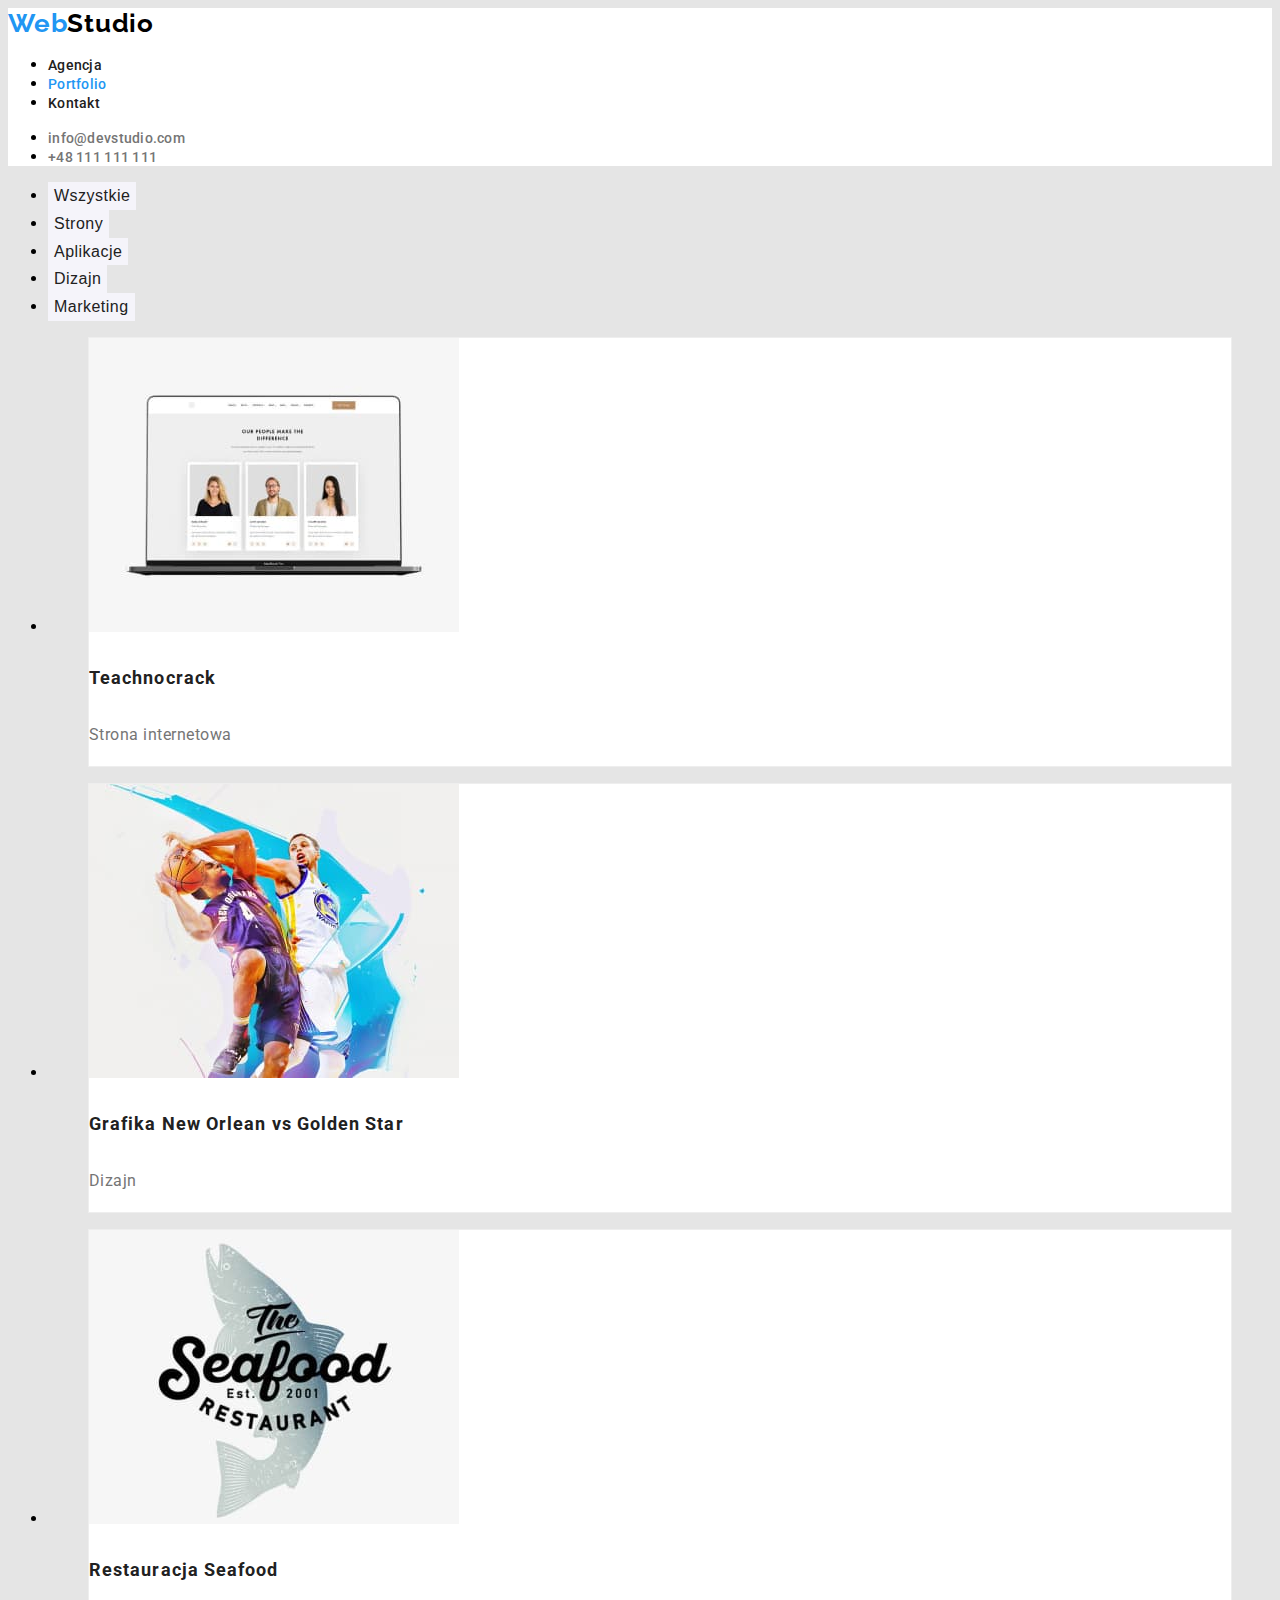
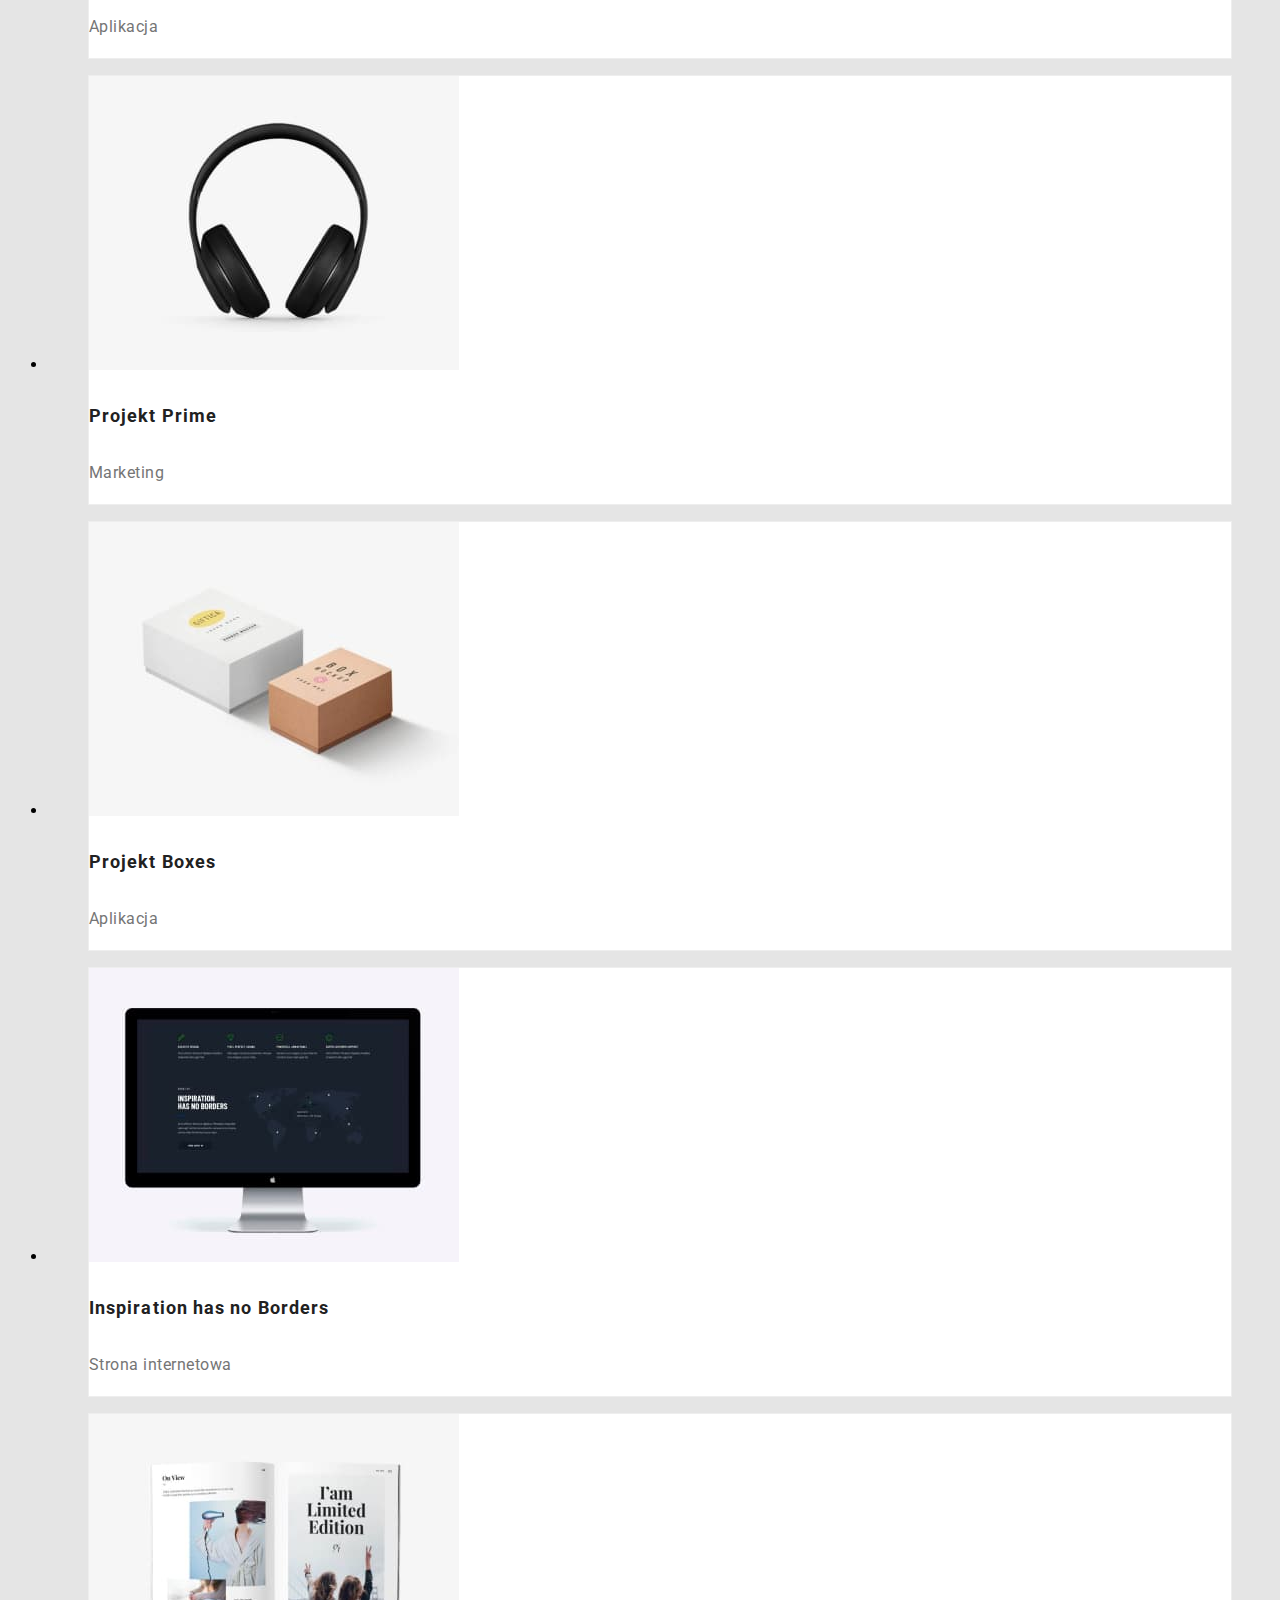
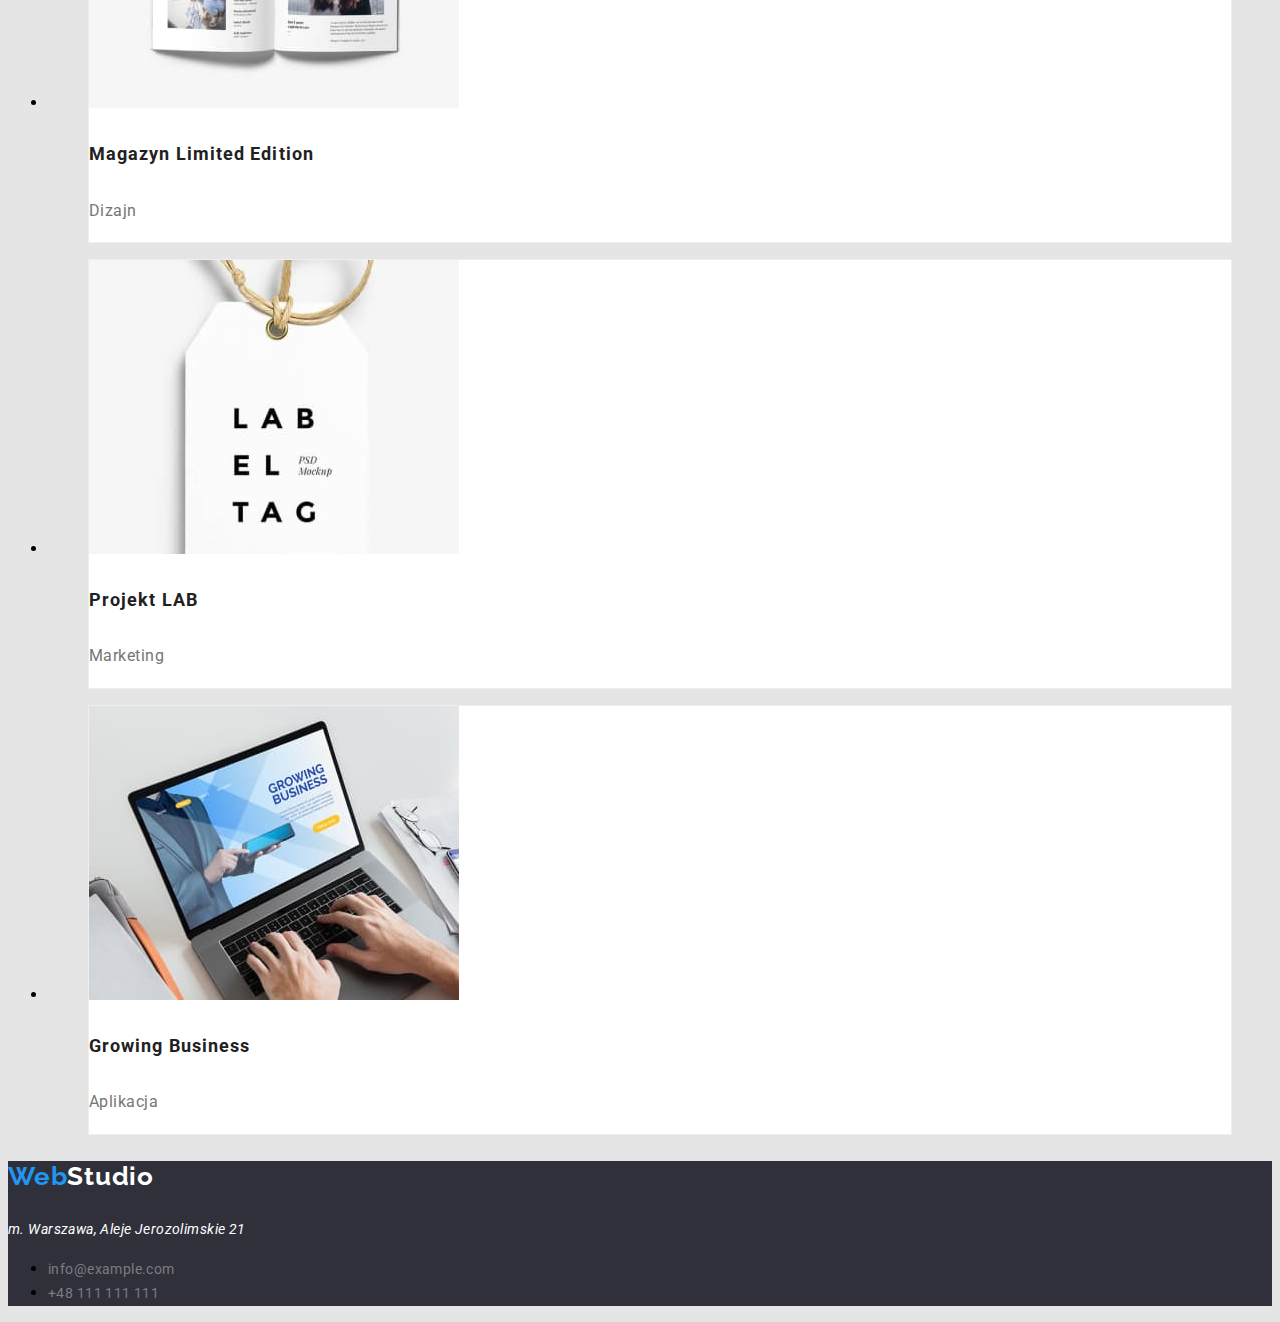
==== commit ac6d240a: "font fix" ====
--- a/portfolio.html
+++ b/portfolio.html
@@ -24,12 +24,12 @@
 					<li>
 						<a
 							href="portfolio.html"
-							style="color: #2196f3"
-							class="header__nav--link"
+							
+							class="header__nav--link active__page"
 							>Portfolio</a
 						>
 					</li>
-					<li><a href="#" class="header__nav--link">Kontakt</a></li>
+					<li><a href="#" class="header__nav--link ">Kontakt</a></li>
 				</ul>
 			</nav>
 
--- a/css/styles.css
+++ b/css/styles.css
@@ -38,10 +38,11 @@
 	background-color: var(--header-box-color);
 }
 .header__logo {
+	font-family: 'Raleway';
 	text-decoration: none;
 	font-weight: 700;
 	font-size: 26px;
-	line-height: 120%;
+	line-height: 1.2;
 	letter-spacing: 0.03em;
 	color: var(--logo-color);
 }
@@ -52,19 +53,22 @@
 	text-decoration: none;
 	font-weight: 500;
 	font-size: 14px;
-	line-height: 115%;
+	line-height: 1.15;
 	letter-spacing: 0.02em;
-	color: var(--h-c-lbla);
+	color: var(--secoundary-text-color);
 }
 .header__nav--link:hover {
-	color: var(--hover-color);
+	color: var(--link-color-hover);
+}
+.active__page {
+	color: var(--link-color-hover);
 }
 .header__contact--mail,
 .header__contact--phone {
 	text-decoration: none;
 	font-weight: 500;
 	font-size: 14px;
-	line-height: 115%;
+	line-height: 1.15;
 	letter-spacing: 0.02em;
 	color: var(--link-contact-color);
 }
@@ -79,7 +83,7 @@
 .section__effective_solutions--title {
 	font-weight: 900;
 	font-size: 44px;
-	line-height: 136%;
+	line-height: 1.36;
 	text-align: center;
 	letter-spacing: 0.06em;
 	text-transform: uppercase;
@@ -91,12 +95,13 @@
 	border-radius: 4px;
 	border-width: 0px;
 	cursor: pointer;
+	font-family: "Roboto", sans-serif;
 
 	/* text in box style */
 	color: var(--text-color);
 	font-weight: 700;
 	font-size: 16px;
-	line-height: 188%;
+	line-height: 1.88;
 	display: flex;
 	align-items: center;
 	text-align: center;
@@ -114,14 +119,14 @@
 .section__loremipsum--heading {
 	font-weight: 700;
 	font-size: 14px;
-	line-height: 115%;
+	line-height: 1.15;
 	letter-spacing: 0.03em;
 	text-transform: uppercase;
 	color: var(--secoundary-text-color);
 }
 .section__loremipsum--paragraph {
 	font-size: 14px;
-	line-height: 171%;
+	line-height: 1.71;
 	letter-spacing: 0.03em;
 	color: var(--third-text-color);
 }
@@ -130,7 +135,7 @@
 .section__job--heading {
 	font-weight: 700;
 	font-size: 36px;
-	line-height: 116%;
+	line-height: 1.16;
 	text-align: center;
 	letter-spacing: 0.03em;
 	color: var(--secoundary-text-color);
@@ -140,7 +145,7 @@
 .section__team--heading {
 	font-weight: 700;
 	font-size: 36px;
-	line-height: 42px;
+	line-height: 1.16;
 	text-align: center;
 	letter-spacing: 0.03em;
 	color: var(--secoundary-text-color);
@@ -154,7 +159,7 @@
 }
 .section__team--figure_description {
 	font-size: 16px;
-	line-height: 118%;
+	line-height: 1.18;
 	text-align: center;
 	letter-spacing: 0.03em;
 }
@@ -169,9 +174,10 @@
 	background-color: var(--secondary-brand-color);
 }
 .footer--heading {
+	font-family: 'Raleway';
 	font-weight: 700;
 	font-size: 26px;
-	line-height: 120%;
+	line-height: 1.20;
 	letter-spacing: 0.03em;
 	color: var(--third-logo-color);
 }
@@ -180,7 +186,7 @@
 }
 .footer--address {
 	font-size: 14px;
-	line-height: 171%;
+	line-height: 1.71;
 	letter-spacing: 0.03em;
 	color: var(--address-color);
 }
@@ -188,7 +194,7 @@
 .footer__contact--phone {
 	text-decoration: none;
 	font-size: 14px;
-	line-height: 171%;
+	line-height: 1.71;
 	letter-spacing: 0.03em;
 	color: var(--footer-link-contact-color);
 }
@@ -199,12 +205,13 @@
 .portfolio__section--button {
 	font-weight: 500;
 	font-size: 16px;
-	line-height: 162%;
+	line-height: 1.61;
 	text-align: center;
 	letter-spacing: 0.03em;
 	color: var(--secoundary-text-color);
 	background: var(--third-button-color);
 	border-width: 0px;
+	cursor: pointer;
 }
 .portfolio__section--button:hover {
 	background: var(--hover-butto-color);
@@ -219,13 +226,13 @@
 .portfolio__box--figure_description > h4 {
 	font-weight: 700;
 	font-size: 18px;
-	line-height: 200%;
+	line-height: 2;
 	letter-spacing: 0.06em;
 	color: var(--secoundary-text-color);
 }
 .portfolio__box--figure_description > p {
 	font-size: 16px;
-	line-height: 188%;
+	line-height: 1.88;
 	letter-spacing: 0.03em;
 	color: var(--third-text-color);
 }
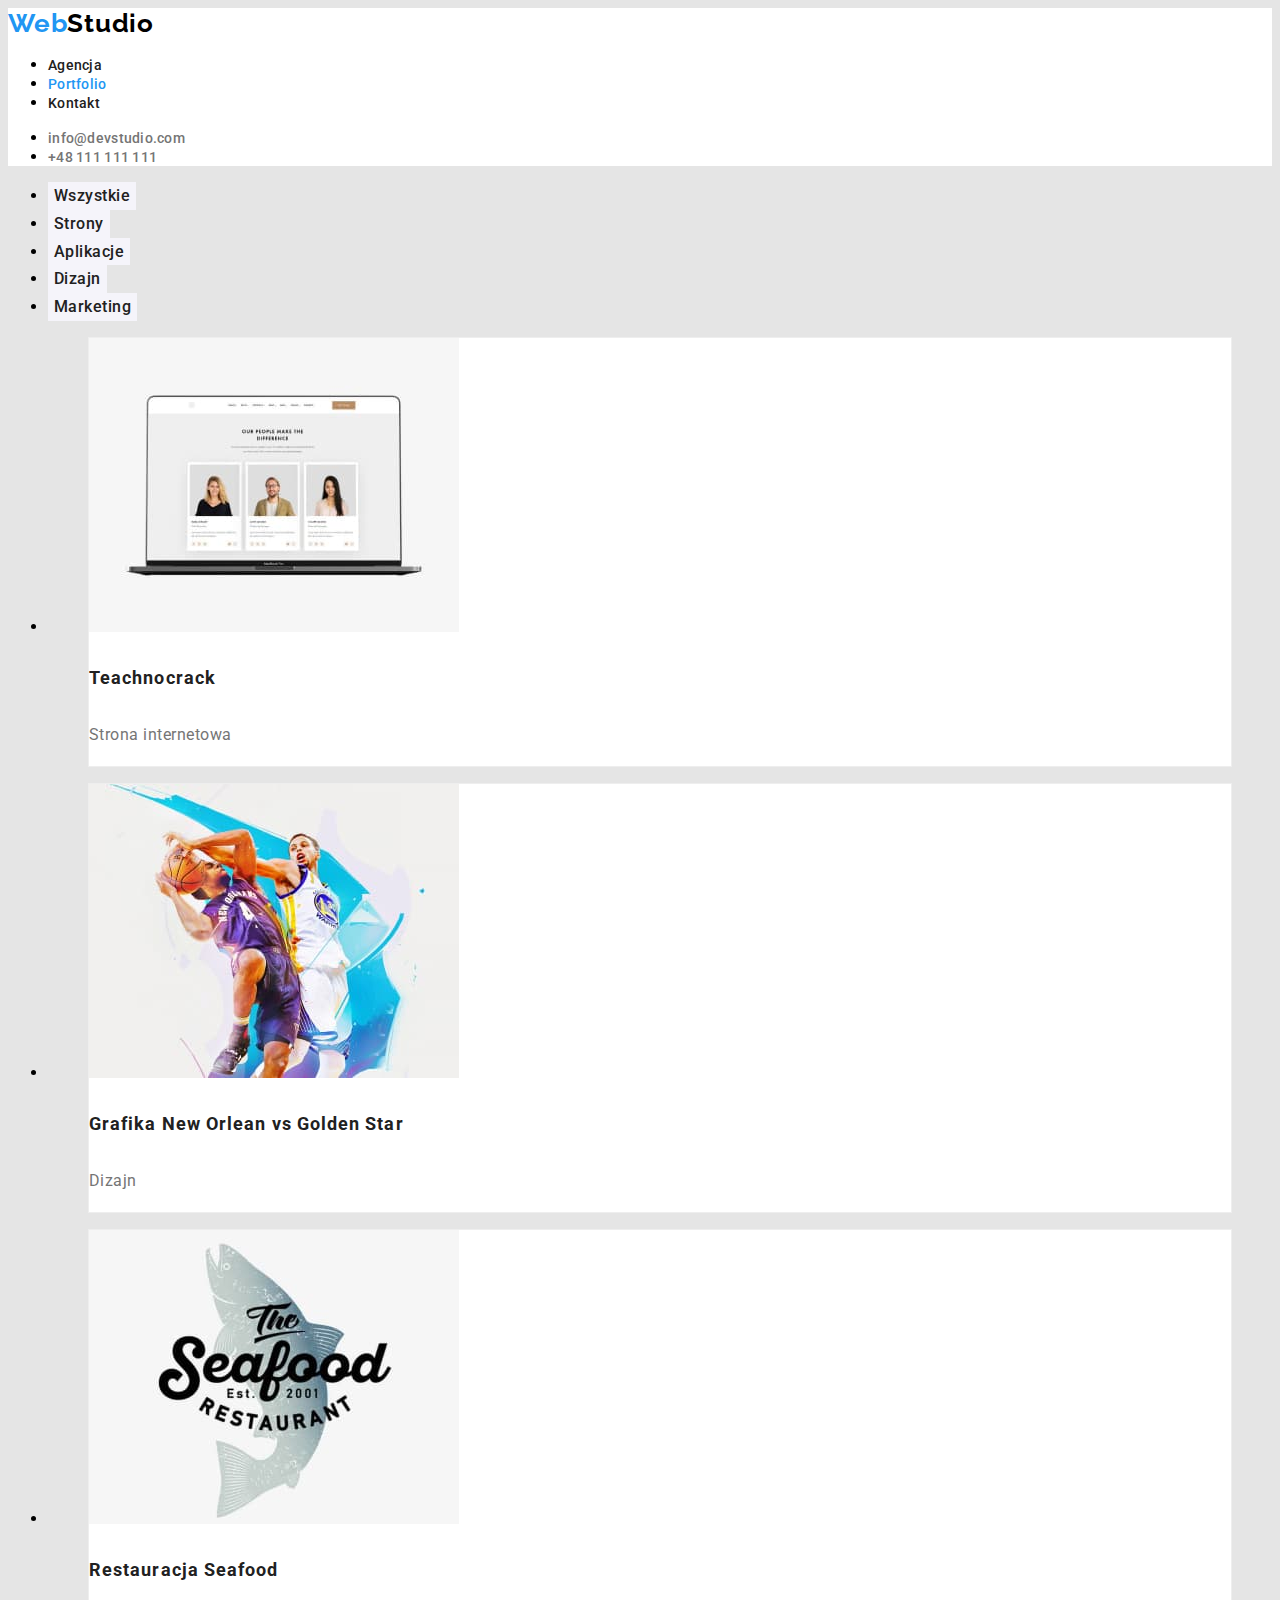
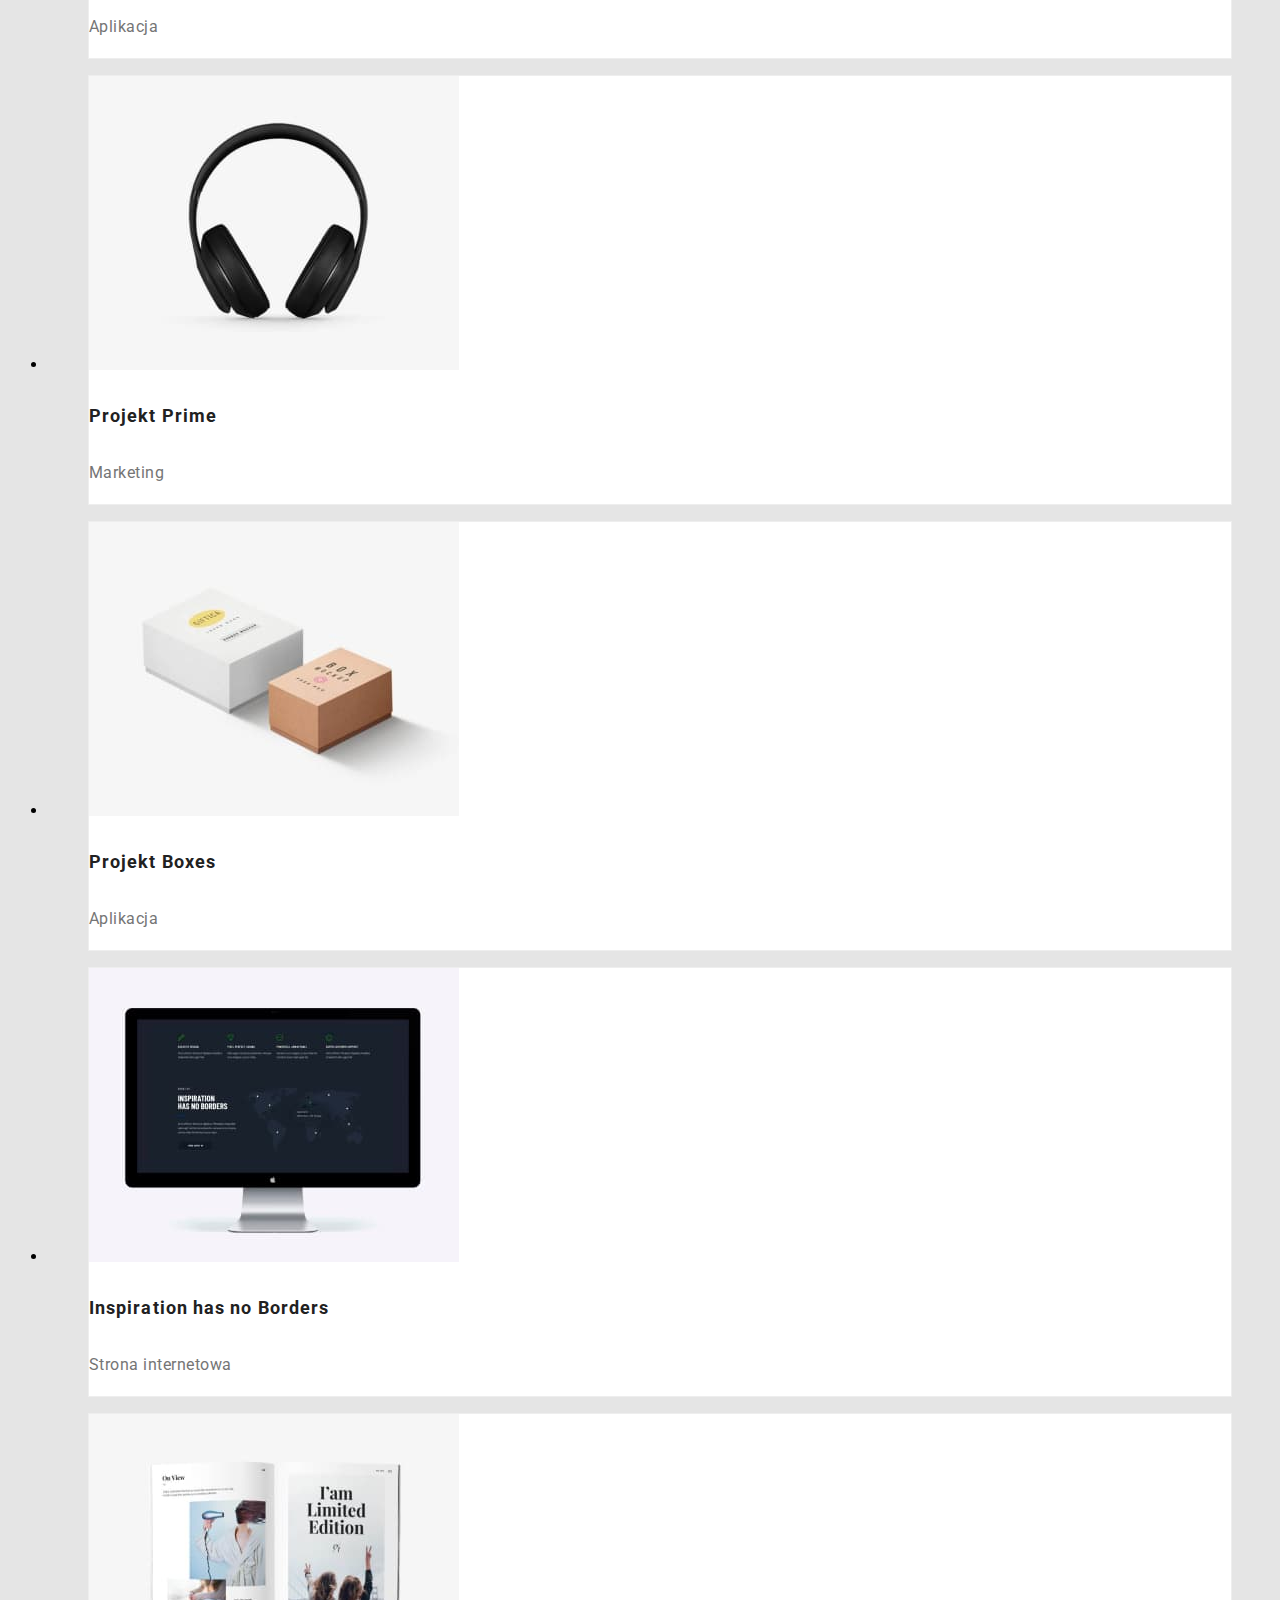
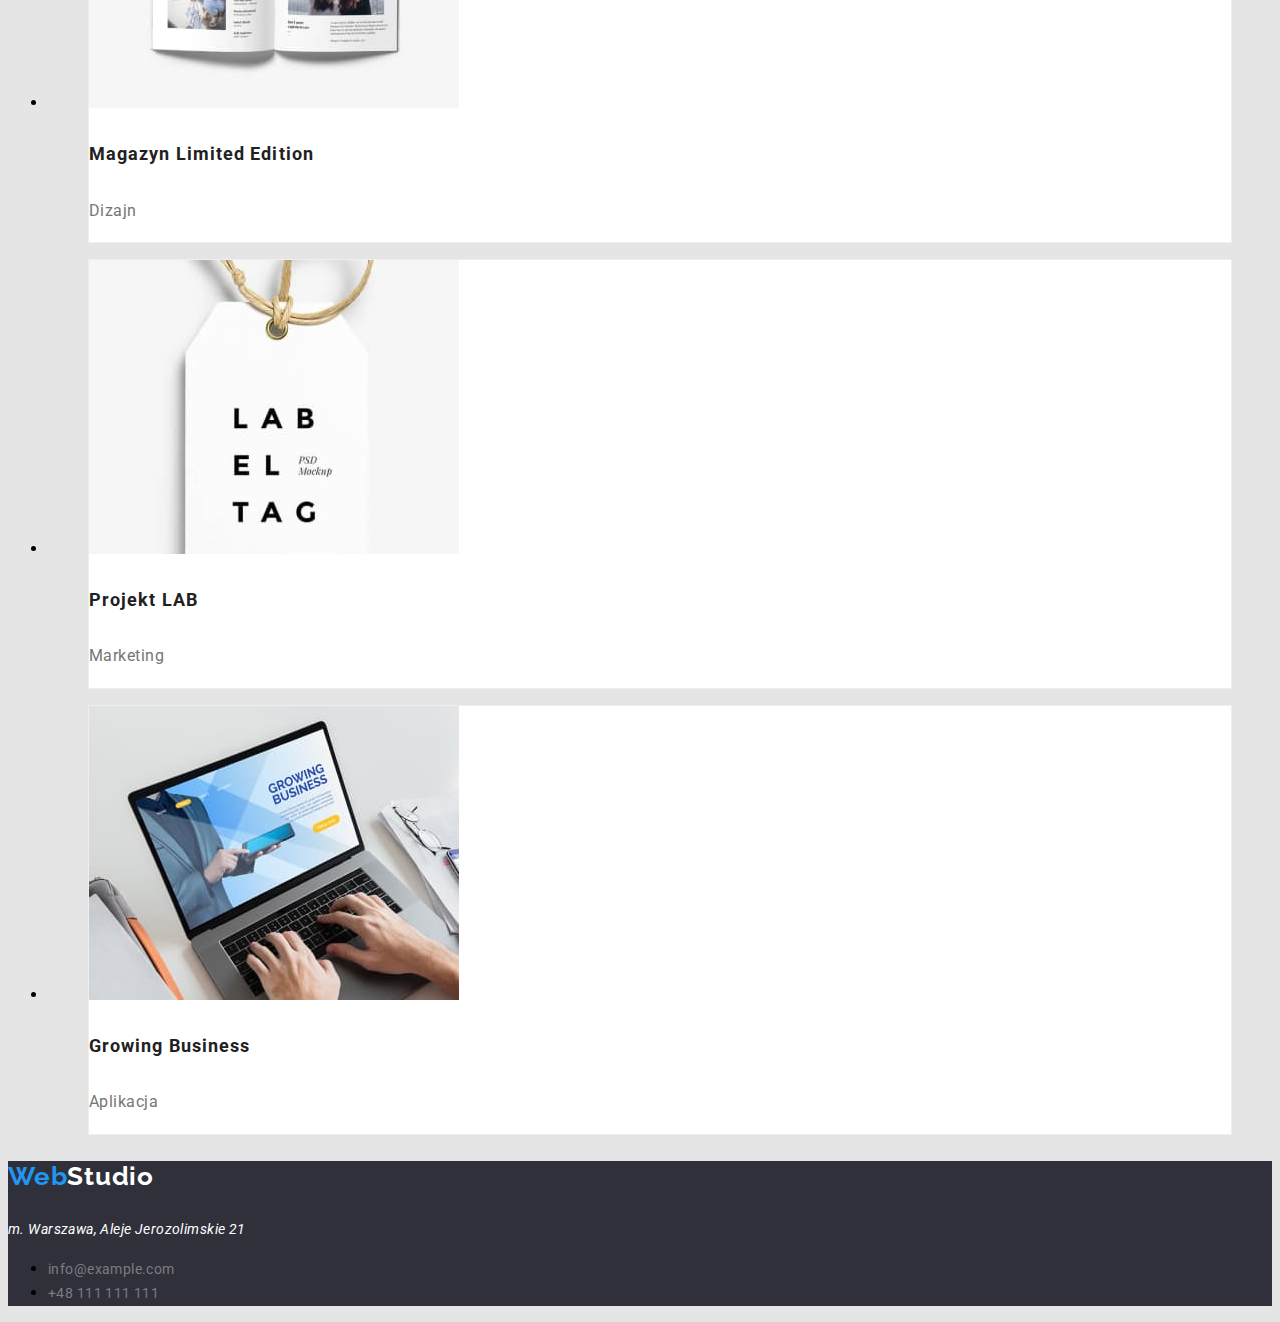
==== commit 9fae8dde: "prittier range fix" ====
--- a/portfolio.html
+++ b/portfolio.html
@@ -22,27 +22,18 @@
 						<a href="index.html" class="header__nav--link">Agencja</a>
 					</li>
 					<li>
-						<a
-							href="portfolio.html"
-							
-							class="header__nav--link active__page"
-							>Portfolio</a
-						>
-					</li>
-					<li><a href="#" class="header__nav--link ">Kontakt</a></li>
+						<a href="portfolio.html" class="header__nav--link active__page">Portfolio</a>
+					</li>
+					<li><a href="#" class="header__nav--link">Kontakt</a></li>
 				</ul>
 			</nav>
 
 			<ul>
 				<li>
-					<a href="mailto:info@devstudio.com" class="header__contact--mail"
-						>info@devstudio.com</a
-					>
-				</li>
-				<li>
-					<a href="tel:+48111111111" class="header__contact--phone"
-						>+48 111 111 111</a
-					>
+					<a href="mailto:info@devstudio.com" class="header__contact--mail">info@devstudio.com</a>
+				</li>
+				<li>
+					<a href="tel:+48111111111" class="header__contact--phone">+48 111 111 111</a>
 				</li>
 			</ul>
 		</header>
@@ -50,29 +41,19 @@
 			<section>
 				<ul>
 					<li>
-						<button type="button" class="portfolio__section--button">
-							Wszystkie
-						</button>
-					</li>
-					<li>
-						<button type="button" class="portfolio__section--button">
-							Strony
-						</button>
-					</li>
-					<li>
-						<button type="button" class="portfolio__section--button">
-							Aplikacje
-						</button>
-					</li>
-					<li>
-						<button type="button" class="portfolio__section--button">
-							Dizajn
-						</button>
-					</li>
-					<li>
-						<button type="button" class="portfolio__section--button">
-							Marketing
-						</button>
+						<button type="button" class="portfolio__section--button">Wszystkie</button>
+					</li>
+					<li>
+						<button type="button" class="portfolio__section--button">Strony</button>
+					</li>
+					<li>
+						<button type="button" class="portfolio__section--button">Aplikacje</button>
+					</li>
+					<li>
+						<button type="button" class="portfolio__section--button">Dizajn</button>
+					</li>
+					<li>
+						<button type="button" class="portfolio__section--button">Marketing</button>
 					</li>
 				</ul>
 				<ul>
@@ -207,19 +188,13 @@
 		</main>
 		<footer class="footer--box">
 			<h3 class="footer--heading"><span>Web</span>Studio</h3>
-			<address class="footer--address">
-				m. Warszawa, Aleje Jerozolimskie 21
-			</address>
+			<address class="footer--address">m. Warszawa, Aleje Jerozolimskie 21</address>
 			<ul>
 				<li>
-					<a href="mailto:info@example.com" class="footer__contact--mail"
-						>info@example.com</a
-					>
-				</li>
-				<li>
-					<a href="tel:+48111111111" class="footer__contact--phone"
-						>+48 111 111 111</a
-					>
+					<a href="mailto:info@example.com" class="footer__contact--mail">info@example.com</a>
+				</li>
+				<li>
+					<a href="tel:+48111111111" class="footer__contact--phone">+48 111 111 111</a>
 				</li>
 			</ul>
 		</footer>
--- a/css/styles.css
+++ b/css/styles.css
@@ -1,31 +1,12 @@
 :root {
 	--brand-color: #e5e5e5;
 	--secondary-brand-color: #2f303a;
-	--header-box-color: #ffffff;
-	--footer-box-color: #2f303a;
-
-	--link-contact-color: #757575;
-	--link-color-hover: #2196f3;
-
-	--address-color: #ffffff;
-	--footer-link-contact-color: #ffffff60;
-
-	--logo-color: #000000;
-	--secondary-logo-color: #2196f3;
-	--third-logo-color: #ffffff;
+
+	--color-hover: #2196f3;
 
 	--text-color: #ffffff;
 	--secoundary-text-color: #212121;
 	--third-text-color: #757575;
-
-	--button-color: #2196f3;
-	--secoundary-button-color: #ffffff;
-	--third-button-color: #f5f4fa;
-	--hover-butto-color: #2196f3;
-
-	--figure-box-color: #ffffff;
-	--figure-portfolio-box-color: #ffffff;
-	--figure-portfolio-box-border-color: #eeeeee;
 }
 
 body {
@@ -35,19 +16,19 @@
 	font-weight: 400;
 }
 .header_box {
-	background-color: var(--header-box-color);
+	background-color: #ffffff;
 }
 .header__logo {
-	font-family: 'Raleway';
+	font-family: "Raleway";
 	text-decoration: none;
 	font-weight: 700;
 	font-size: 26px;
 	line-height: 1.2;
 	letter-spacing: 0.03em;
-	color: var(--logo-color);
+	color: #000000;
 }
 .header__logo > span {
-	color: var(--secondary-logo-color);
+	color: #2196f3;
 }
 .header__nav--link {
 	text-decoration: none;
@@ -58,10 +39,10 @@
 	color: var(--secoundary-text-color);
 }
 .header__nav--link:hover {
-	color: var(--link-color-hover);
+	color: var(--color-hover);
 }
 .active__page {
-	color: var(--link-color-hover);
+	color: var(--color-hover);
 }
 .header__contact--mail,
 .header__contact--phone {
@@ -70,11 +51,11 @@
 	font-size: 14px;
 	line-height: 1.15;
 	letter-spacing: 0.02em;
-	color: var(--link-contact-color);
+	color: var(--third-text-color);
 }
 .header__contact--mail:hover,
 .header__contact--phone:hover {
-	color: var(--link-color-hover);
+	color: var(--color-hover);
 }
 
 .section__effective_solutions {
@@ -90,7 +71,7 @@
 	color: var(--text-color);
 }
 .section__effective_solutions--button {
-	background: var(--button-color);
+	background: #2196f3;
 	box-shadow: 0px 4px 4px rgba(0, 0, 0, 0.15);
 	border-radius: 4px;
 	border-width: 0px;
@@ -108,14 +89,14 @@
 	letter-spacing: 0.06em;
 }
 .section__effective_solutions--button:hover {
-	background: var(--secoundary-button-color);
+	background: #ffffff;
 	color: var(--secoundary-text-color);
 }
 .section__effective_solutions--button:active {
 	opacity: 0.5;
 }
-.section__loremipsum {
-}
+/* .section__loremipsum {
+} */
 .section__loremipsum--heading {
 	font-weight: 700;
 	font-size: 14px;
@@ -130,8 +111,8 @@
 	letter-spacing: 0.03em;
 	color: var(--third-text-color);
 }
-.section__job {
-}
+/* .section__job {
+} */
 .section__job--heading {
 	font-weight: 700;
 	font-size: 36px;
@@ -141,6 +122,7 @@
 	color: var(--secoundary-text-color);
 }
 .section__team {
+	background-color: #f5f4fa;
 }
 .section__team--heading {
 	font-weight: 700;
@@ -151,7 +133,7 @@
 	color: var(--secoundary-text-color);
 }
 .section__team--figure {
-	background: var(--figure-box-color);
+	background: #ffffff;
 	/* material shadow v1 */
 	box-shadow: 0px 1px 3px rgba(0, 0, 0, 0.12), 0px 1px 1px rgba(0, 0, 0, 0.14),
 		0px 2px 1px rgba(0, 0, 0, 0.2);
@@ -174,21 +156,21 @@
 	background-color: var(--secondary-brand-color);
 }
 .footer--heading {
-	font-family: 'Raleway';
+	font-family: "Raleway";
 	font-weight: 700;
 	font-size: 26px;
-	line-height: 1.20;
-	letter-spacing: 0.03em;
-	color: var(--third-logo-color);
+	line-height: 1.2;
+	letter-spacing: 0.03em;
+	color: #ffffff;
 }
 .footer--heading > span {
-	color: var(--secondary-logo-color);
+	color: #2196f3;
 }
 .footer--address {
 	font-size: 14px;
 	line-height: 1.71;
 	letter-spacing: 0.03em;
-	color: var(--address-color);
+	color: #ffffff;
 }
 .footer__contact--mail,
 .footer__contact--phone {
@@ -196,11 +178,11 @@
 	font-size: 14px;
 	line-height: 1.71;
 	letter-spacing: 0.03em;
-	color: var(--footer-link-contact-color);
+	color: #ffffff60;
 }
 .footer__contact--mail:hover,
 .footer__contact--phone:hover {
-	color: var(--link-color-hover);
+	color: var(--color-hover);
 }
 .portfolio__section--button {
 	font-weight: 500;
@@ -209,20 +191,21 @@
 	text-align: center;
 	letter-spacing: 0.03em;
 	color: var(--secoundary-text-color);
-	background: var(--third-button-color);
+	background: #f5f4fa;
 	border-width: 0px;
 	cursor: pointer;
+	font-family: "Roboto", sans-serif;
 }
 .portfolio__section--button:hover {
-	background: var(--hover-butto-color);
+	background: var(--color-hover);
 	color: var(--text-color);
 }
 .portfolio__box--figure {
-	background: var(--figure-portfolio-box-color);
-	border: 1px solid var(--figure-portfolio-box-border-color);
-}
-.portfolio__box--figure_description {
-}
+	background: #ffffff;
+	border: 1px solid #eeeeee;
+}
+/* .portfolio__box--figure_description {
+} */
 .portfolio__box--figure_description > h4 {
 	font-weight: 700;
 	font-size: 18px;
